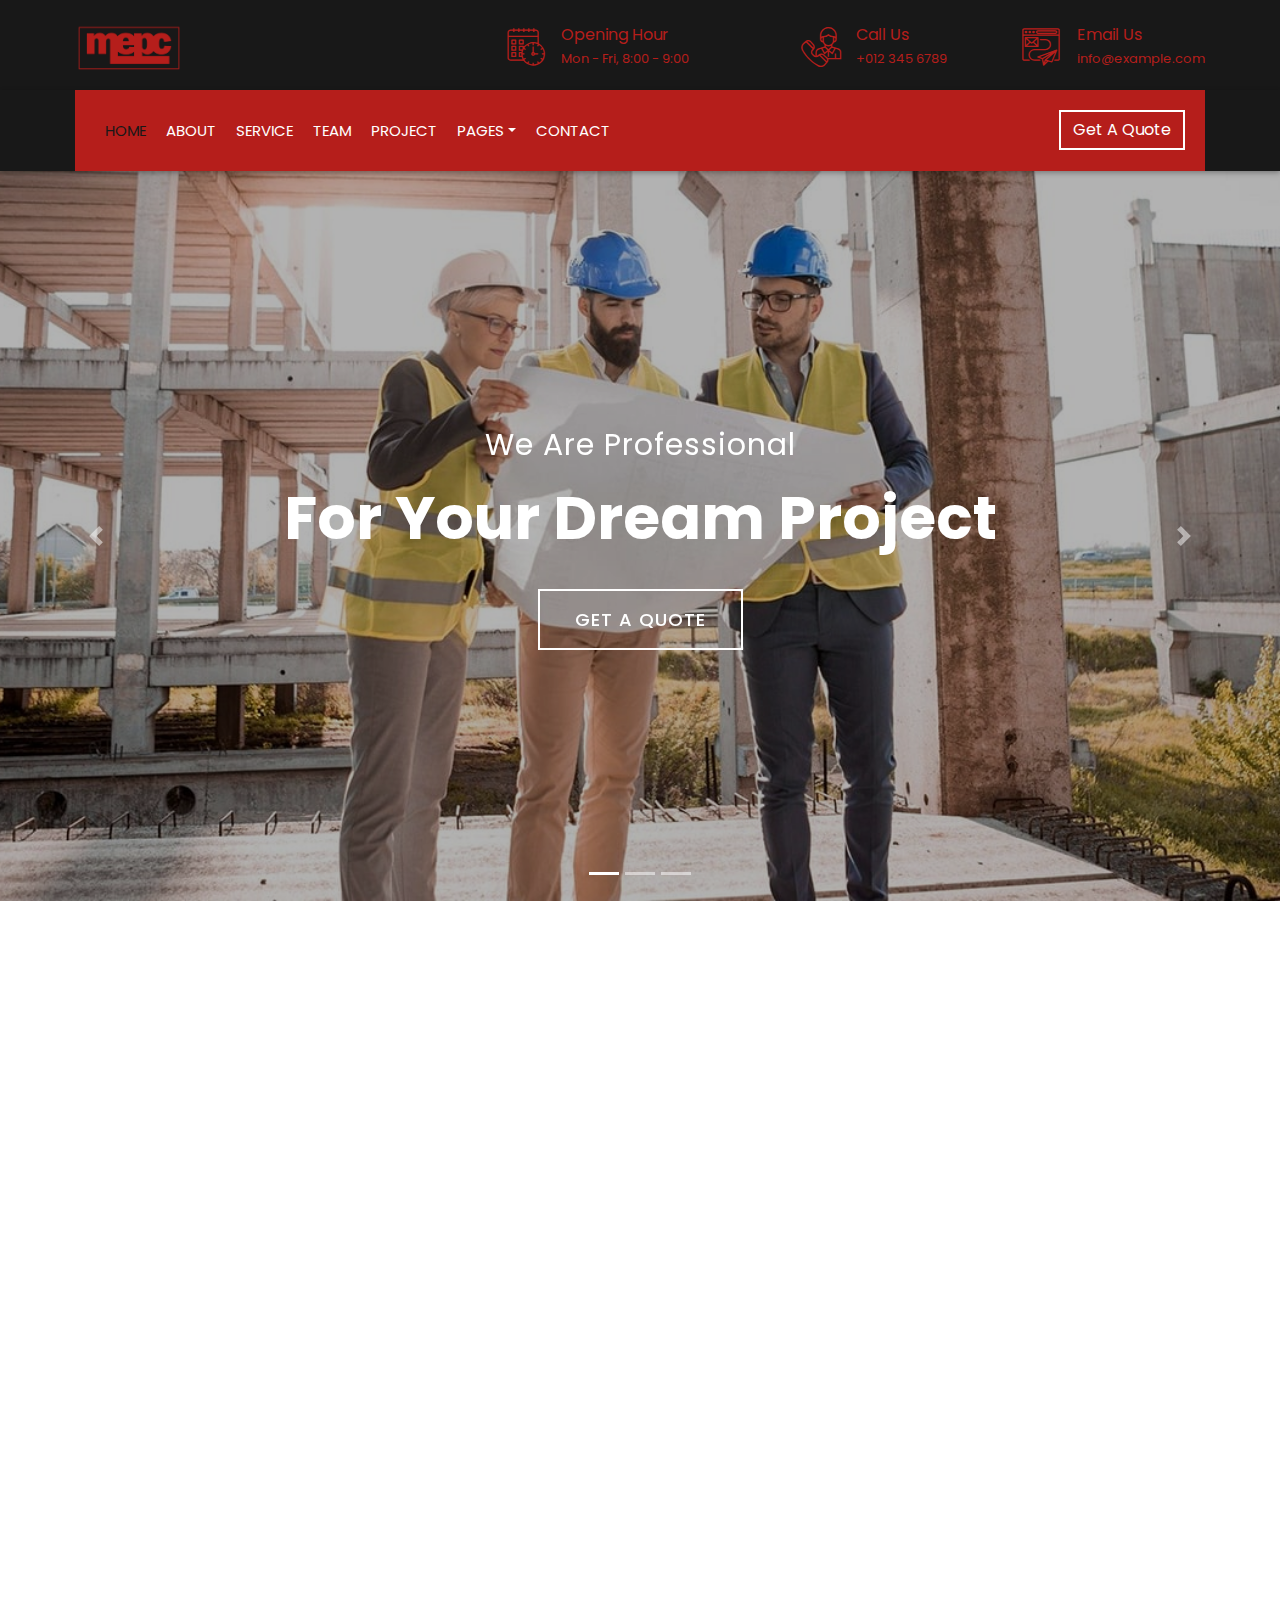
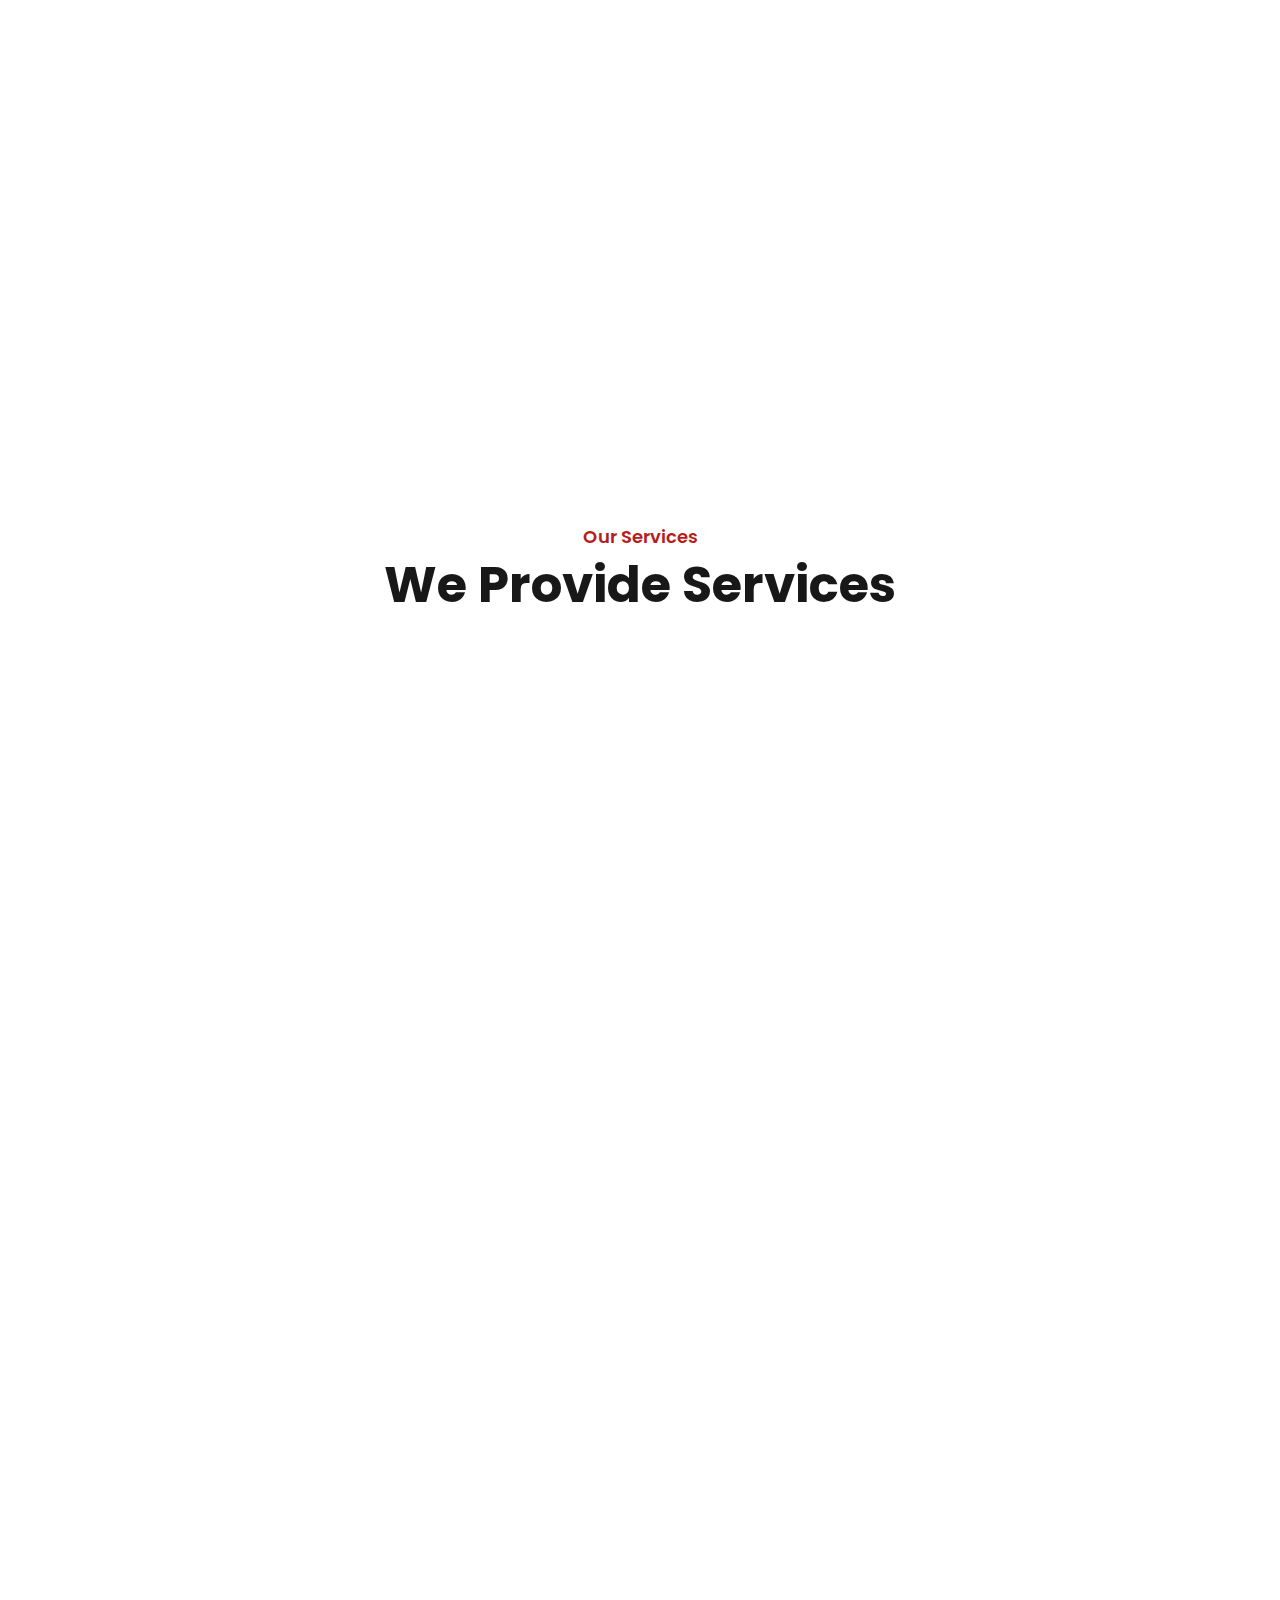
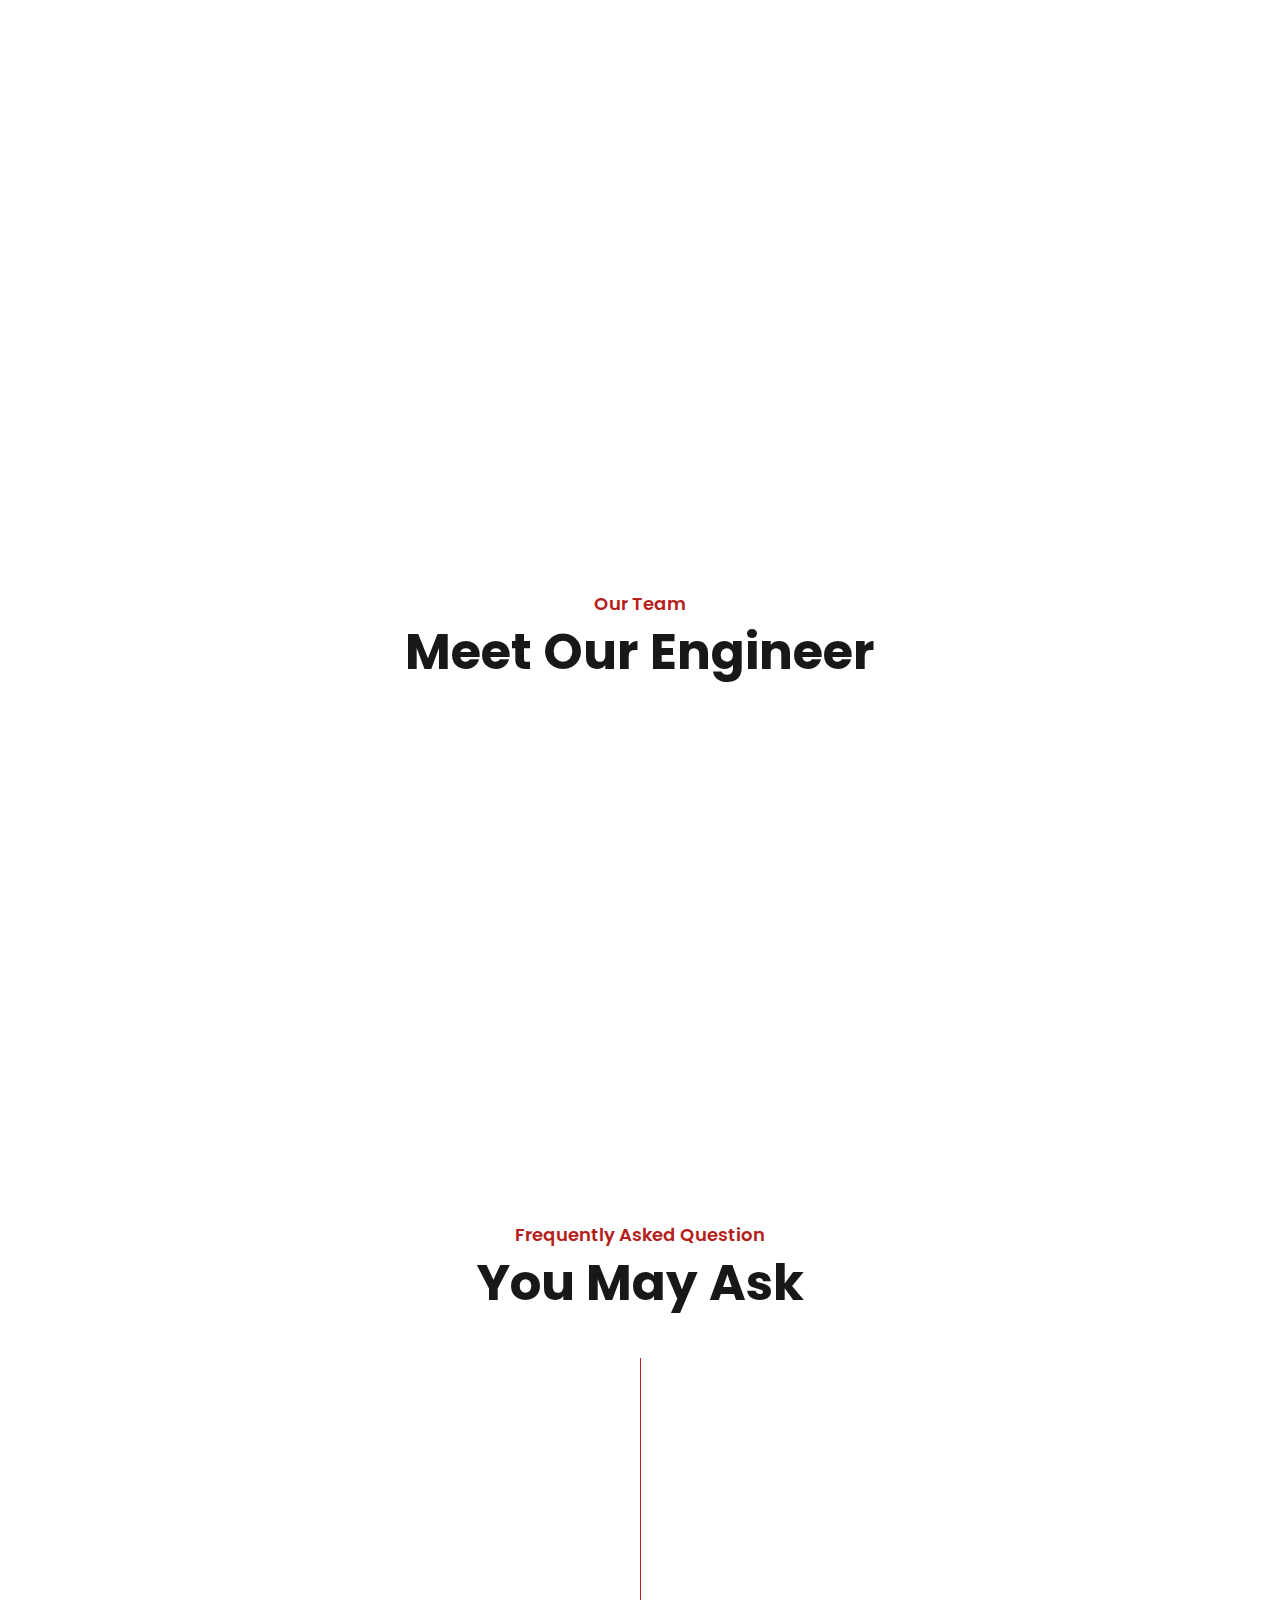
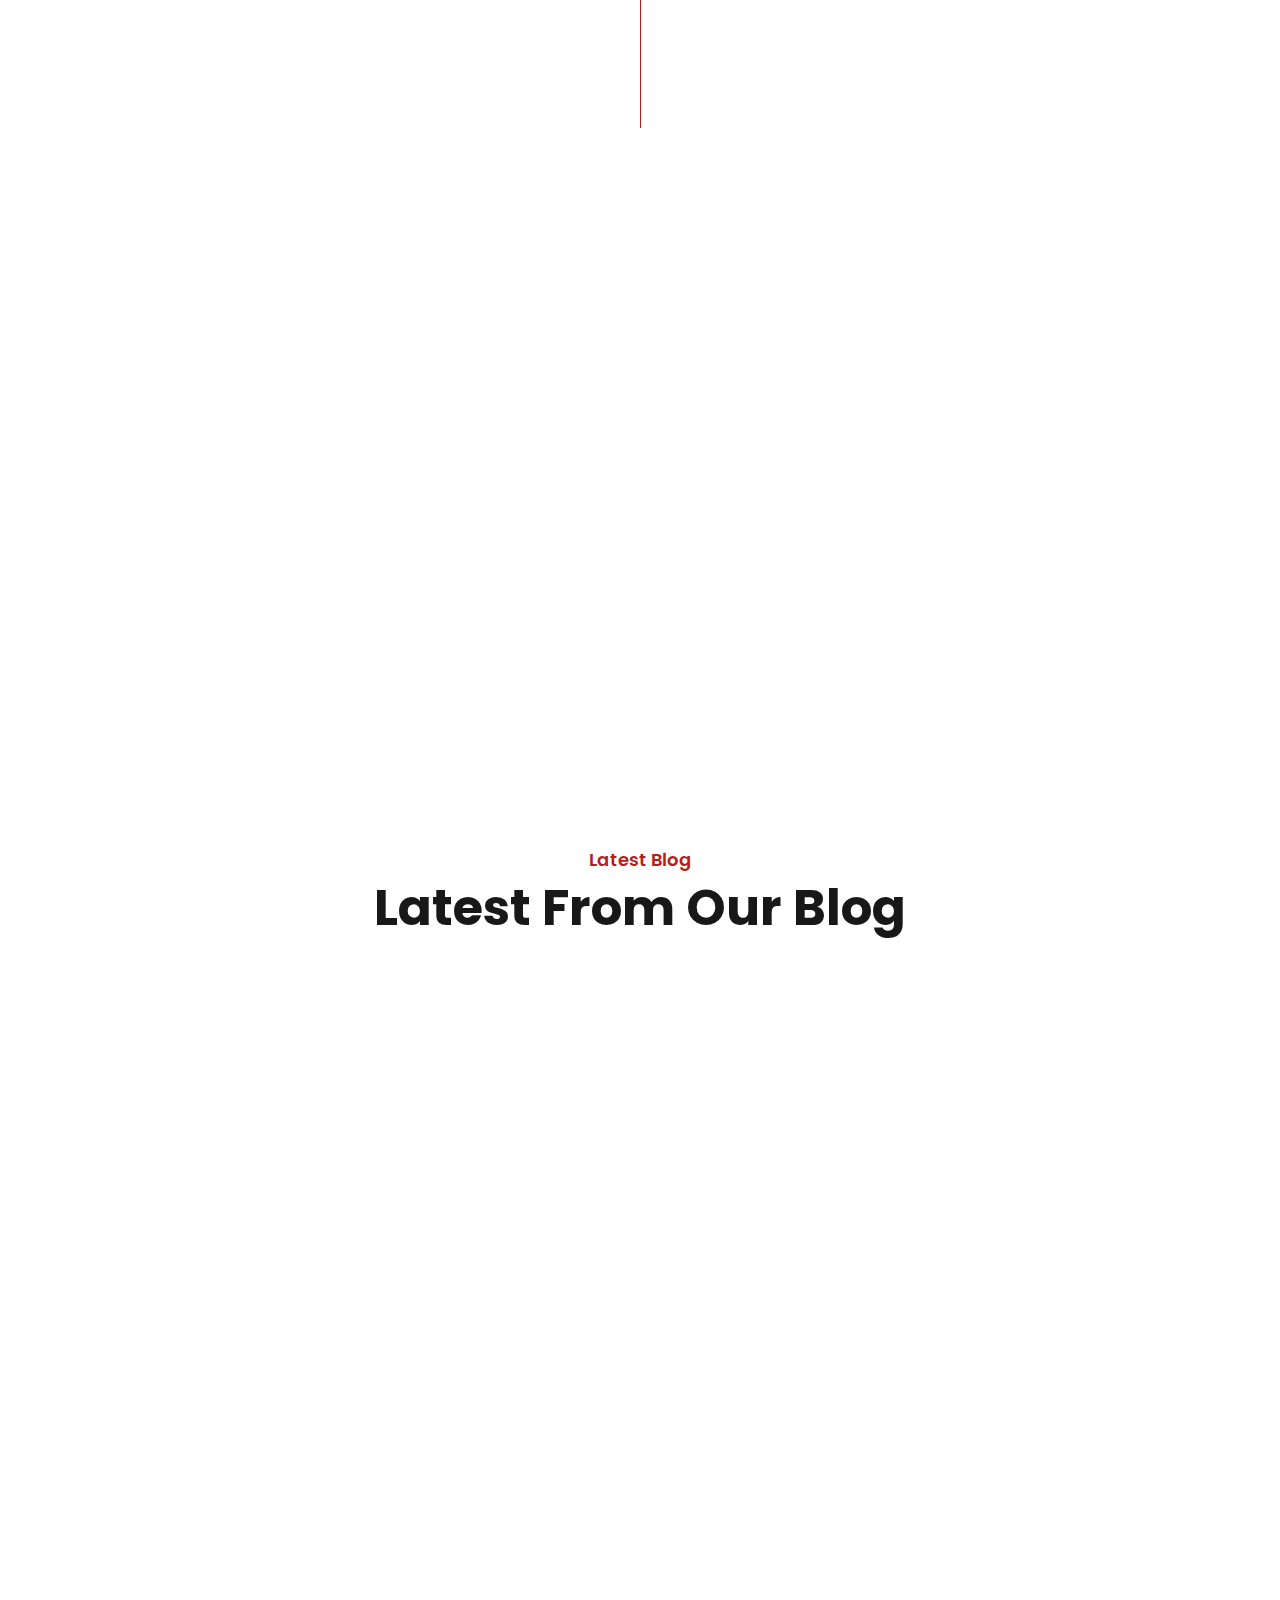
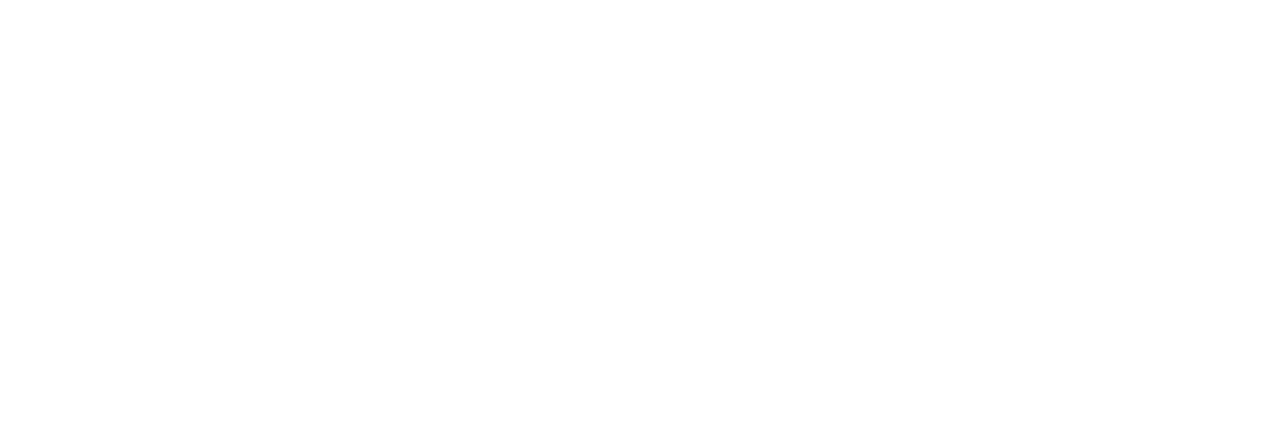
==== index.html @ 2107282b "update" ====
<!DOCTYPE html>
<html lang="en">
  <head>
    <meta charset="utf-8" />
    <title>MEPG - Construction Company</title>
    <meta content="width=device-width, initial-scale=1.0" name="viewport" />
    <meta content="Construction Company Website " name="keywords" />
    <meta content="Construction Company Website " name="description" />

    <!-- Favicon -->
    <link href="img/logo.png" rel="icon" />

    <!-- Google Font -->
    <link
      href="https://fonts.googleapis.com/css2?family=Poppins:wght@100;200;300;400;500;600;700;800;900&display=swap"
      rel="stylesheet"
    />

    <!-- CSS Libraries -->
    <link
      href="https://stackpath.bootstrapcdn.com/bootstrap/4.4.1/css/bootstrap.min.css"
      rel="stylesheet"
    />
    <link
      href="https://cdnjs.cloudflare.com/ajax/libs/font-awesome/5.10.0/css/all.min.css"
      rel="stylesheet"
    />
    <link href="lib/flaticon/font/flaticon.css" rel="stylesheet" />
    <link href="lib/animate/animate.min.css" rel="stylesheet" />
    <link href="lib/owlcarousel/assets/owl.carousel.min.css" rel="stylesheet" />
    <link href="lib/lightbox/css/lightbox.min.css" rel="stylesheet" />
    <link href="lib/slick/slick.css" rel="stylesheet" />
    <link href="lib/slick/slick-theme.css" rel="stylesheet" />

    <!--  Stylesheet -->
    <link href="css/style.css" rel="stylesheet" />
  </head>

  <body>
    <div class="wrapper">
      <!-- Top Bar Start -->
      <div class="top-bar">
        <div class="container-fluid">
          <div class="row align-items-center">
            <div class="col-lg-4 col-md-12">
              <div class="logo">
                <a href="index.html">
                  <h1><img src="img/logo.png" alt="" /></h1>
                  <!-- <img src="img/logo.jpg" alt="Logo"> -->
                </a>
              </div>
            </div>
            <div class="col-lg-8 col-md-7 d-none d-lg-block">
              <div class="row">
                <div class="col-4">
                  <div class="top-bar-item">
                    <div class="top-bar-icon">
                      <i class="flaticon-calendar"></i>
                    </div>
                    <div class="top-bar-text">
                      <h3>Opening Hour</h3>
                      <p>Mon - Fri, 8:00 - 9:00</p>
                    </div>
                  </div>
                </div>
                <div class="col-4">
                  <div class="top-bar-item">
                    <div class="top-bar-icon">
                      <i class="flaticon-call"></i>
                    </div>
                    <div class="top-bar-text">
                      <h3>Call Us</h3>
                      <p>+012 345 6789</p>
                    </div>
                  </div>
                </div>
                <div class="col-4">
                  <div class="top-bar-item">
                    <div class="top-bar-icon">
                      <i class="flaticon-send-mail"></i>
                    </div>
                    <div class="top-bar-text">
                      <h3>Email Us</h3>
                      <p>info@example.com</p>
                    </div>
                  </div>
                </div>
              </div>
            </div>
          </div>
        </div>
      </div>
      <!-- Top Bar End -->

      <!-- Nav Bar Start -->
      <div class="nav-bar">
        <div class="container-fluid">
          <nav class="navbar navbar-expand-lg bg-dark navbar-dark">
            <a href="#" class="navbar-brand">MENU</a>
            <button
              type="button"
              class="navbar-toggler"
              data-toggle="collapse"
              data-target="#navbarCollapse"
            >
              <span class="navbar-toggler-icon"></span>
            </button>

            <div
              class="collapse navbar-collapse justify-content-between"
              id="navbarCollapse"
            >
              <div class="navbar-nav mr-auto">
                <a href="index.html" class="nav-item nav-link active">Home</a>
                <a href="about.html" class="nav-item nav-link">About</a>
                <a href="service.html" class="nav-item nav-link">Service</a>
                <a href="team.html" class="nav-item nav-link">Team</a>
                <a href="portfolio.html" class="nav-item nav-link">Project</a>
                <div class="nav-item dropdown">
                  <a
                    href="#"
                    class="nav-link dropdown-toggle"
                    data-toggle="dropdown"
                    >Pages</a
                  >
                  <div class="dropdown-menu">
                    <a href="blog.html" class="dropdown-item">Blog Page</a>
                    <a href="single.html" class="dropdown-item">Single Page</a>
                  </div>
                </div>
                <a href="contact.html" class="nav-item nav-link">Contact</a>
              </div>
              <div class="ml-auto">
                <a class="btn" href="#">Get A Quote</a>
              </div>
            </div>
          </nav>
        </div>
      </div>
      <!-- Nav Bar End -->

      <!-- Carousel Start -->
      <div id="carousel" class="carousel slide" data-ride="carousel">
        <ol class="carousel-indicators">
          <li data-target="#carousel" data-slide-to="0" class="active"></li>
          <li data-target="#carousel" data-slide-to="1"></li>
          <li data-target="#carousel" data-slide-to="2"></li>
        </ol>
        <div class="carousel-inner">
          <div class="carousel-item active">
            <img src="img/carousel-1.jpg" alt="Carousel Image" />
            <div class="carousel-caption">
              <p class="animated fadeInRight">We Are Professional</p>
              <h1 class="animated fadeInLeft">For Your Dream Project</h1>
              <a
                class="btn animated fadeInUp"
                href="https://htmlcodex.com/construction-company-website-"
                >Get A Quote</a
              >
            </div>
          </div>

          <div class="carousel-item">
            <img src="img/carousel-2.jpg" alt="Carousel Image" />
            <div class="carousel-caption">
              <p class="animated fadeInRight">Professional Builder</p>
              <h1 class="animated fadeInLeft">We Build Your Home</h1>
              <a
                class="btn animated fadeInUp"
                href="https://htmlcodex.com/construction-company-website-"
                >Get A Quote</a
              >
            </div>
          </div>

          <div class="carousel-item">
            <img src="img/carousel-3.jpg" alt="Carousel Image" />
            <div class="carousel-caption">
              <p class="animated fadeInRight">We Are Trusted</p>
              <h1 class="animated fadeInLeft">For Your Dream Home</h1>
              <a
                class="btn animated fadeInUp"
                href="https://htmlcodex.com/construction-company-website-"
                >Get A Quote</a
              >
            </div>
          </div>
        </div>

        <a
          class="carousel-control-prev"
          href="#carousel"
          role="button"
          data-slide="prev"
        >
          <span class="carousel-control-prev-icon" aria-hidden="true"></span>
          <span class="sr-only">Previous</span>
        </a>
        <a
          class="carousel-control-next"
          href="#carousel"
          role="button"
          data-slide="next"
        >
          <span class="carousel-control-next-icon" aria-hidden="true"></span>
          <span class="sr-only">Next</span>
        </a>
      </div>
      <!-- Carousel End -->

      <!-- Feature Start-->
      <div class="feature wow fadeInUp" data-wow-delay="0.1s">
        <div class="container-fluid">
          <div class="row align-items-center">
            <div class="col-lg-4 col-md-12">
              <div class="feature-item">
                <div class="feature-icon">
                  <i class="flaticon-worker"></i>
                </div>
                <div class="feature-text">
                  <h3>Expert Worker</h3>
                  <p>
                    Lorem ipsum dolor sit amet elit. Phasus nec pretim ornare
                    velit non
                  </p>
                </div>
              </div>
            </div>
            <div class="col-lg-4 col-md-12">
              <div class="feature-item">
                <div class="feature-icon">
                  <i class="flaticon-building"></i>
                </div>
                <div class="feature-text">
                  <h3>Quality Work</h3>
                  <p>
                    Lorem ipsum dolor sit amet elit. Phasus nec pretim ornare
                    velit non
                  </p>
                </div>
              </div>
            </div>
            <div class="col-lg-4 col-md-12">
              <div class="feature-item">
                <div class="feature-icon">
                  <i class="flaticon-call"></i>
                </div>
                <div class="feature-text">
                  <h3>24/7 Support</h3>
                  <p>
                    Lorem ipsum dolor sit amet elit. Phasus nec pretim ornare
                    velit non
                  </p>
                </div>
              </div>
            </div>
          </div>
        </div>
      </div>
      <!-- Feature End-->

      <!-- About Start -->
      <div class="about wow fadeInUp" data-wow-delay="0.1s">
        <div class="container">
          <div class="row align-items-center">
            <div class="col-lg-5 col-md-6">
              <div class="about-img">
                <img src="img/about.jpg" alt="Image" />
              </div>
            </div>
            <div class="col-lg-7 col-md-6">
              <div class="section-header text-left">
                <p>Welcome to MEPG</p>
                <h2>25 Years Experience</h2>
              </div>
              <div class="about-text">
                <p>
                  Lorem ipsum dolor sit amet, consectetur adipiscing elit.
                  Phasellus nec pretium mi. Curabitur facilisis ornare velit non
                  vulputate. Aliquam metus tortor, auctor id gravida
                  condimentum, viverra quis sem.
                </p>
                <p>
                  Lorem ipsum dolor sit amet, consectetur adipiscing elit.
                  Phasellus nec pretium mi. Curabitur facilisis ornare velit non
                  vulputate. Aliquam metus tortor, auctor id gravida
                  condimentum, viverra quis sem. Curabitur non nisl nec nisi
                  scelerisque maximus. Aenean consectetur convallis porttitor.
                  Aliquam interdum at lacus non blandit.
                </p>
                <a class="btn" href="">Learn More</a>
              </div>
            </div>
          </div>
        </div>
      </div>
      <!-- About End -->

      <!-- Fact Start -->
      <div class="fact">
        <div class="container-fluid">
          <div class="row counters">
            <div class="col-md-6 fact-left wow slideInLeft">
              <div class="row">
                <div class="col-6">
                  <div class="fact-icon">
                    <i class="flaticon-worker"></i>
                  </div>
                  <div class="fact-text">
                    <h2 data-toggle="counter-up">109</h2>
                    <p>Expert Workers</p>
                  </div>
                </div>
                <div class="col-6">
                  <div class="fact-icon">
                    <i class="flaticon-building"></i>
                  </div>
                  <div class="fact-text">
                    <h2 data-toggle="counter-up">485</h2>
                    <p>Happy Clients</p>
                  </div>
                </div>
              </div>
            </div>
            <div class="col-md-6 fact-right wow slideInRight">
              <div class="row">
                <div class="col-6">
                  <div class="fact-icon">
                    <i class="flaticon-address"></i>
                  </div>
                  <div class="fact-text">
                    <h2 data-toggle="counter-up">789</h2>
                    <p>Completed Projects</p>
                  </div>
                </div>
                <div class="col-6">
                  <div class="fact-icon">
                    <i class="flaticon-crane"></i>
                  </div>
                  <div class="fact-text">
                    <h2 data-toggle="counter-up">890</h2>
                    <p>Running Projects</p>
                  </div>
                </div>
              </div>
            </div>
          </div>
        </div>
      </div>
      <!-- Fact End -->

      <!-- Service Start -->
      <div class="service">
        <div class="container">
          <div class="section-header text-center">
            <p>Our Services</p>
            <h2>We Provide Services</h2>
          </div>
          <div class="row">
            <div class="col-lg-4 col-md-6 wow fadeInUp" data-wow-delay="0.1s">
              <div class="service-item">
                <div class="service-img">
                  <img src="img/service-1.jpg" alt="Image" />
                  <div class="service-overlay">
                    <p>
                      Lorem ipsum dolor sit amet, consectetur adipiscing elit.
                      Phasellus nec pretium mi. Curabitur facilisis ornare velit
                      non vulputate. Aliquam metus tortor, auctor id gravida
                      condimentum, viverra quis sem.
                    </p>
                  </div>
                </div>
                <div class="service-text">
                  <h3>Building Construction</h3>
                  <a
                    class="btn"
                    href="img/service-1.jpg"
                    data-lightbox="service"
                    >+</a
                  >
                </div>
              </div>
            </div>
            <div class="col-lg-4 col-md-6 wow fadeInUp" data-wow-delay="0.2s">
              <div class="service-item">
                <div class="service-img">
                  <img src="img/service-2.jpg" alt="Image" />
                  <div class="service-overlay">
                    <p>
                      Lorem ipsum dolor sit amet, consectetur adipiscing elit.
                      Phasellus nec pretium mi. Curabitur facilisis ornare velit
                      non vulputate. Aliquam metus tortor, auctor id gravida
                      condimentum, viverra quis sem.
                    </p>
                  </div>
                </div>
                <div class="service-text">
                  <h3>House Renovation</h3>
                  <a
                    class="btn"
                    href="img/service-2.jpg"
                    data-lightbox="service"
                    >+</a
                  >
                </div>
              </div>
            </div>
            <div class="col-lg-4 col-md-6 wow fadeInUp" data-wow-delay="0.3s">
              <div class="service-item">
                <div class="service-img">
                  <img src="img/service-3.jpg" alt="Image" />
                  <div class="service-overlay">
                    <p>
                      Lorem ipsum dolor sit amet, consectetur adipiscing elit.
                      Phasellus nec pretium mi. Curabitur facilisis ornare velit
                      non vulputate. Aliquam metus tortor, auctor id gravida
                      condimentum, viverra quis sem.
                    </p>
                  </div>
                </div>
                <div class="service-text">
                  <h3>Architecture Design</h3>
                  <a
                    class="btn"
                    href="img/service-3.jpg"
                    data-lightbox="service"
                    >+</a
                  >
                </div>
              </div>
            </div>
            <div class="col-lg-4 col-md-6 wow fadeInUp" data-wow-delay="0.4s">
              <div class="service-item">
                <div class="service-img">
                  <img src="img/service-4.jpg" alt="Image" />
                  <div class="service-overlay">
                    <p>
                      Lorem ipsum dolor sit amet, consectetur adipiscing elit.
                      Phasellus nec pretium mi. Curabitur facilisis ornare velit
                      non vulputate. Aliquam metus tortor, auctor id gravida
                      condimentum, viverra quis sem.
                    </p>
                  </div>
                </div>
                <div class="service-text">
                  <h3>Interior Design</h3>
                  <a
                    class="btn"
                    href="img/service-4.jpg"
                    data-lightbox="service"
                    >+</a
                  >
                </div>
              </div>
            </div>
            <div class="col-lg-4 col-md-6 wow fadeInUp" data-wow-delay="0.5s">
              <div class="service-item">
                <div class="service-img">
                  <img src="img/service-5.jpg" alt="Image" />
                  <div class="service-overlay">
                    <p>
                      Lorem ipsum dolor sit amet, consectetur adipiscing elit.
                      Phasellus nec pretium mi. Curabitur facilisis ornare velit
                      non vulputate. Aliquam metus tortor, auctor id gravida
                      condimentum, viverra quis sem.
                    </p>
                  </div>
                </div>
                <div class="service-text">
                  <h3>Fixing & Support</h3>
                  <a
                    class="btn"
                    href="img/service-5.jpg"
                    data-lightbox="service"
                    >+</a
                  >
                </div>
              </div>
            </div>
            <div class="col-lg-4 col-md-6 wow fadeInUp" data-wow-delay="0.6s">
              <div class="service-item">
                <div class="service-img">
                  <img src="img/service-6.jpg" alt="Image" />
                  <div class="service-overlay">
                    <p>
                      Lorem ipsum dolor sit amet, consectetur adipiscing elit.
                      Phasellus nec pretium mi. Curabitur facilisis ornare velit
                      non vulputate. Aliquam metus tortor, auctor id gravida
                      condimentum, viverra quis sem.
                    </p>
                  </div>
                </div>
                <div class="service-text">
                  <h3>Painting</h3>
                  <a
                    class="btn"
                    href="img/service-6.jpg"
                    data-lightbox="service"
                    >+</a
                  >
                </div>
              </div>
            </div>
          </div>
        </div>
      </div>
      <!-- Service End -->

      <!-- Video Start -->
      <div class="video wow fadeIn" data-wow-delay="0.1s">
        <div class="container">
          <button
            type="button"
            class="btn-play"
            data-toggle="modal"
            data-src="https://www.youtube.com/embed/DWRcNpR6Kdc"
            data-target="#videoModal"
          >
            <span></span>
          </button>
        </div>
      </div>

      <div
        class="modal fade"
        id="videoModal"
        tabindex="-1"
        role="dialog"
        aria-labelledby="exampleModalLabel"
        aria-hidden="true"
      >
        <div class="modal-dialog" role="document">
          <div class="modal-content">
            <div class="modal-body">
              <button
                type="button"
                class="close"
                data-dismiss="modal"
                aria-label="Close"
              >
                <span aria-hidden="true">&times;</span>
              </button>
              <!-- 16:9 aspect ratio -->
              <div class="embed-responsive embed-responsive-16by9">
                <iframe
                  class="embed-responsive-item"
                  src=""
                  id="video"
                  allowscriptaccess="always"
                  allow="autoplay"
                ></iframe>
              </div>
            </div>
          </div>
        </div>
      </div>
      <!-- Video End -->

      <!-- Team Start -->
      <div class="team">
        <div class="container">
          <div class="section-header text-center">
            <p>Our Team</p>
            <h2>Meet Our Engineer</h2>
          </div>
          <div class="row">
            <div class="col-lg-3 col-md-6 wow fadeInUp" data-wow-delay="0.1s">
              <div class="team-item">
                <div class="team-img">
                  <img src="img/team-1.jpg" alt="Team Image" />
                </div>
                <div class="team-text">
                  <h2>Adam Phillips</h2>
                  <p>CEO & Founder</p>
                </div>
                <div class="team-social">
                  <a class="social-tw" href=""
                    ><i class="fab fa-twitter"></i
                  ></a>
                  <a class="social-fb" href=""
                    ><i class="fab fa-facebook-f"></i
                  ></a>
                  <a class="social-li" href=""
                    ><i class="fab fa-linkedin-in"></i
                  ></a>
                  <a class="social-in" href=""
                    ><i class="fab fa-instagram"></i
                  ></a>
                </div>
              </div>
            </div>
            <div class="col-lg-3 col-md-6 wow fadeInUp" data-wow-delay="0.2s">
              <div class="team-item">
                <div class="team-img">
                  <img src="img/team-2.jpg" alt="Team Image" />
                </div>
                <div class="team-text">
                  <h2>Dylan Adams</h2>
                  <p>Civil Engineer</p>
                </div>
                <div class="team-social">
                  <a class="social-tw" href=""
                    ><i class="fab fa-twitter"></i
                  ></a>
                  <a class="social-fb" href=""
                    ><i class="fab fa-facebook-f"></i
                  ></a>
                  <a class="social-li" href=""
                    ><i class="fab fa-linkedin-in"></i
                  ></a>
                  <a class="social-in" href=""
                    ><i class="fab fa-instagram"></i
                  ></a>
                </div>
              </div>
            </div>
            <div class="col-lg-3 col-md-6 wow fadeInUp" data-wow-delay="0.3s">
              <div class="team-item">
                <div class="team-img">
                  <img src="img/team-3.jpg" alt="Team Image" />
                </div>
                <div class="team-text">
                  <h2>Jhon Doe</h2>
                  <p>Interior Designer</p>
                </div>
                <div class="team-social">
                  <a class="social-tw" href=""
                    ><i class="fab fa-twitter"></i
                  ></a>
                  <a class="social-fb" href=""
                    ><i class="fab fa-facebook-f"></i
                  ></a>
                  <a class="social-li" href=""
                    ><i class="fab fa-linkedin-in"></i
                  ></a>
                  <a class="social-in" href=""
                    ><i class="fab fa-instagram"></i
                  ></a>
                </div>
              </div>
            </div>
            <div class="col-lg-3 col-md-6 wow fadeInUp" data-wow-delay="0.4s">
              <div class="team-item">
                <div class="team-img">
                  <img src="img/team-4.jpg" alt="Team Image" />
                </div>
                <div class="team-text">
                  <h2>Josh Dunn</h2>
                  <p>Painter</p>
                </div>
                <div class="team-social">
                  <a class="social-tw" href=""
                    ><i class="fab fa-twitter"></i
                  ></a>
                  <a class="social-fb" href=""
                    ><i class="fab fa-facebook-f"></i
                  ></a>
                  <a class="social-li" href=""
                    ><i class="fab fa-linkedin-in"></i
                  ></a>
                  <a class="social-in" href=""
                    ><i class="fab fa-instagram"></i
                  ></a>
                </div>
              </div>
            </div>
          </div>
        </div>
      </div>
      <!-- Team End -->

      <!-- FAQs Start -->
      <div class="faqs">
        <div class="container">
          <div class="section-header text-center">
            <p>Frequently Asked Question</p>
            <h2>You May Ask</h2>
          </div>
          <div class="row">
            <div class="col-md-6">
              <div id="accordion-1">
                <div class="card wow fadeInLeft" data-wow-delay="0.1s">
                  <div class="card-header">
                    <a
                      class="card-link collapsed"
                      data-toggle="collapse"
                      href="#collapseOne"
                    >
                      Lorem ipsum dolor sit amet?
                    </a>
                  </div>
                  <div
                    id="collapseOne"
                    class="collapse"
                    data-parent="#accordion-1"
                  >
                    <div class="card-body">
                      Lorem ipsum dolor sit amet, consectetur adipiscing elit.
                      Phasellus nec pretium mi. Curabitur facilisis ornare velit
                      non.
                    </div>
                  </div>
                </div>
                <div class="card wow fadeInLeft" data-wow-delay="0.2s">
                  <div class="card-header">
                    <a
                      class="card-link collapsed"
                      data-toggle="collapse"
                      href="#collapseTwo"
                    >
                      Lorem ipsum dolor sit amet?
                    </a>
                  </div>
                  <div
                    id="collapseTwo"
                    class="collapse"
                    data-parent="#accordion-1"
                  >
                    <div class="card-body">
                      Lorem ipsum dolor sit amet, consectetur adipiscing elit.
                      Phasellus nec pretium mi. Curabitur facilisis ornare velit
                      non.
                    </div>
                  </div>
                </div>
                <div class="card wow fadeInLeft" data-wow-delay="0.3s">
                  <div class="card-header">
                    <a
                      class="card-link collapsed"
                      data-toggle="collapse"
                      href="#collapseThree"
                    >
                      Lorem ipsum dolor sit amet?
                    </a>
                  </div>
                  <div
                    id="collapseThree"
                    class="collapse"
                    data-parent="#accordion-1"
                  >
                    <div class="card-body">
                      Lorem ipsum dolor sit amet, consectetur adipiscing elit.
                      Phasellus nec pretium mi. Curabitur facilisis ornare velit
                      non.
                    </div>
                  </div>
                </div>
                <div class="card wow fadeInLeft" data-wow-delay="0.4s">
                  <div class="card-header">
                    <a
                      class="card-link collapsed"
                      data-toggle="collapse"
                      href="#collapseFour"
                    >
                      Lorem ipsum dolor sit amet?
                    </a>
                  </div>
                  <div
                    id="collapseFour"
                    class="collapse"
                    data-parent="#accordion-1"
                  >
                    <div class="card-body">
                      Lorem ipsum dolor sit amet, consectetur adipiscing elit.
                      Phasellus nec pretium mi. Curabitur facilisis ornare velit
                      non.
                    </div>
                  </div>
                </div>
                <div class="card wow fadeInLeft" data-wow-delay="0.5s">
                  <div class="card-header">
                    <a
                      class="card-link collapsed"
                      data-toggle="collapse"
                      href="#collapseFive"
                    >
                      Lorem ipsum dolor sit amet?
                    </a>
                  </div>
                  <div
                    id="collapseFive"
                    class="collapse"
                    data-parent="#accordion-1"
                  >
                    <div class="card-body">
                      Lorem ipsum dolor sit amet, consectetur adipiscing elit.
                      Phasellus nec pretium mi. Curabitur facilisis ornare velit
                      non.
                    </div>
                  </div>
                </div>
              </div>
            </div>
            <div class="col-md-6">
              <div id="accordion-2">
                <div class="card wow fadeInRight" data-wow-delay="0.1s">
                  <div class="card-header">
                    <a
                      class="card-link collapsed"
                      data-toggle="collapse"
                      href="#collapseSix"
                    >
                      Lorem ipsum dolor sit amet?
                    </a>
                  </div>
                  <div
                    id="collapseSix"
                    class="collapse"
                    data-parent="#accordion-2"
                  >
                    <div class="card-body">
                      Lorem ipsum dolor sit amet, consectetur adipiscing elit.
                      Phasellus nec pretium mi. Curabitur facilisis ornare velit
                      non.
                    </div>
                  </div>
                </div>
                <div class="card wow fadeInRight" data-wow-delay="0.2s">
                  <div class="card-header">
                    <a
                      class="card-link collapsed"
                      data-toggle="collapse"
                      href="#collapseSeven"
                    >
                      Lorem ipsum dolor sit amet?
                    </a>
                  </div>
                  <div
                    id="collapseSeven"
                    class="collapse"
                    data-parent="#accordion-2"
                  >
                    <div class="card-body">
                      Lorem ipsum dolor sit amet, consectetur adipiscing elit.
                      Phasellus nec pretium mi. Curabitur facilisis ornare velit
                      non.
                    </div>
                  </div>
                </div>
                <div class="card wow fadeInRight" data-wow-delay="0.3s">
                  <div class="card-header">
                    <a
                      class="card-link collapsed"
                      data-toggle="collapse"
                      href="#collapseEight"
                    >
                      Lorem ipsum dolor sit amet?
                    </a>
                  </div>
                  <div
                    id="collapseEight"
                    class="collapse"
                    data-parent="#accordion-2"
                  >
                    <div class="card-body">
                      Lorem ipsum dolor sit amet, consectetur adipiscing elit.
                      Phasellus nec pretium mi. Curabitur facilisis ornare velit
                      non.
                    </div>
                  </div>
                </div>
                <div class="card wow fadeInRight" data-wow-delay="0.4s">
                  <div class="card-header">
                    <a
                      class="card-link collapsed"
                      data-toggle="collapse"
                      href="#collapseNine"
                    >
                      Lorem ipsum dolor sit amet?
                    </a>
                  </div>
                  <div
                    id="collapseNine"
                    class="collapse"
                    data-parent="#accordion-2"
                  >
                    <div class="card-body">
                      Lorem ipsum dolor sit amet, consectetur adipiscing elit.
                      Phasellus nec pretium mi. Curabitur facilisis ornare velit
                      non.
                    </div>
                  </div>
                </div>
                <div class="card wow fadeInRight" data-wow-delay="0.5s">
                  <div class="card-header">
                    <a
                      class="card-link collapsed"
                      data-toggle="collapse"
                      href="#collapseTen"
                    >
                      Lorem ipsum dolor sit amet?
                    </a>
                  </div>
                  <div
                    id="collapseTen"
                    class="collapse"
                    data-parent="#accordion-2"
                  >
                    <div class="card-body">
                      Lorem ipsum dolor sit amet, consectetur adipiscing elit.
                      Phasellus nec pretium mi. Curabitur facilisis ornare velit
                      non.
                    </div>
                  </div>
                </div>
              </div>
            </div>
          </div>
        </div>
      </div>
      <!-- FAQs End -->

      <!-- Testimonial Start -->
      <div class="testimonial wow fadeIn" data-wow-delay="0.1s">
        <div class="container">
          <div class="row">
            <div class="col-12">
              <div class="testimonial-slider-nav">
                <div class="slider-nav">
                  <img src="img/testimonial-1.jpg" alt="Testimonial" />
                </div>
                <div class="slider-nav">
                  <img src="img/testimonial-2.jpg" alt="Testimonial" />
                </div>
                <div class="slider-nav">
                  <img src="img/testimonial-3.jpg" alt="Testimonial" />
                </div>
                <div class="slider-nav">
                  <img src="img/testimonial-4.jpg" alt="Testimonial" />
                </div>
                <div class="slider-nav">
                  <img src="img/testimonial-1.jpg" alt="Testimonial" />
                </div>
                <div class="slider-nav">
                  <img src="img/testimonial-2.jpg" alt="Testimonial" />
                </div>
                <div class="slider-nav">
                  <img src="img/testimonial-3.jpg" alt="Testimonial" />
                </div>
                <div class="slider-nav">
                  <img src="img/testimonial-4.jpg" alt="Testimonial" />
                </div>
              </div>
            </div>
          </div>
          <div class="row">
            <div class="col-12">
              <div class="testimonial-slider">
                <div class="slider-item">
                  <h3>Customer Name</h3>
                  <h4>profession</h4>
                  <p>
                    Lorem ipsum dolor sit amet, consectetur adipiscing elit.
                    Phasellus nec pretium mi. Curabitur facilisis ornare velit
                    non vulputate. Aliquam metus tortor, auctor id gravida
                    condimentum, viverra quis sem. Curabitur non nisl nec nisi
                    scelerisque maximus.
                  </p>
                </div>
                <div class="slider-item">
                  <h3>Customer Name</h3>
                  <h4>profession</h4>
                  <p>
                    Lorem ipsum dolor sit amet, consectetur adipiscing elit.
                    Phasellus nec pretium mi. Curabitur facilisis ornare velit
                    non vulputate. Aliquam metus tortor, auctor id gravida
                    condimentum, viverra quis sem. Curabitur non nisl nec nisi
                    scelerisque maximus.
                  </p>
                </div>
                <div class="slider-item">
                  <h3>Customer Name</h3>
                  <h4>profession</h4>
                  <p>
                    Lorem ipsum dolor sit amet, consectetur adipiscing elit.
                    Phasellus nec pretium mi. Curabitur facilisis ornare velit
                    non vulputate. Aliquam metus tortor, auctor id gravida
                    condimentum, viverra quis sem. Curabitur non nisl nec nisi
                    scelerisque maximus.
                  </p>
                </div>
                <div class="slider-item">
                  <h3>Customer Name</h3>
                  <h4>profession</h4>
                  <p>
                    Lorem ipsum dolor sit amet, consectetur adipiscing elit.
                    Phasellus nec pretium mi. Curabitur facilisis ornare velit
                    non vulputate. Aliquam metus tortor, auctor id gravida
                    condimentum, viverra quis sem. Curabitur non nisl nec nisi
                    scelerisque maximus.
                  </p>
                </div>
                <div class="slider-item">
                  <h3>Customer Name</h3>
                  <h4>profession</h4>
                  <p>
                    Lorem ipsum dolor sit amet, consectetur adipiscing elit.
                    Phasellus nec pretium mi. Curabitur facilisis ornare velit
                    non vulputate. Aliquam metus tortor, auctor id gravida
                    condimentum, viverra quis sem. Curabitur non nisl nec nisi
                    scelerisque maximus.
                  </p>
                </div>
                <div class="slider-item">
                  <h3>Customer Name</h3>
                  <h4>profession</h4>
                  <p>
                    Lorem ipsum dolor sit amet, consectetur adipiscing elit.
                    Phasellus nec pretium mi. Curabitur facilisis ornare velit
                    non vulputate. Aliquam metus tortor, auctor id gravida
                    condimentum, viverra quis sem. Curabitur non nisl nec nisi
                    scelerisque maximus.
                  </p>
                </div>
                <div class="slider-item">
                  <h3>Customer Name</h3>
                  <h4>profession</h4>
                  <p>
                    Lorem ipsum dolor sit amet, consectetur adipiscing elit.
                    Phasellus nec pretium mi. Curabitur facilisis ornare velit
                    non vulputate. Aliquam metus tortor, auctor id gravida
                    condimentum, viverra quis sem. Curabitur non nisl nec nisi
                    scelerisque maximus.
                  </p>
                </div>
                <div class="slider-item">
                  <h3>Customer Name</h3>
                  <h4>profession</h4>
                  <p>
                    Lorem ipsum dolor sit amet, consectetur adipiscing elit.
                    Phasellus nec pretium mi. Curabitur facilisis ornare velit
                    non vulputate. Aliquam metus tortor, auctor id gravida
                    condimentum, viverra quis sem. Curabitur non nisl nec nisi
                    scelerisque maximus.
                  </p>
                </div>
              </div>
            </div>
          </div>
        </div>
      </div>
      <!-- Testimonial End -->

      <!-- Blog Start -->
      <div class="blog">
        <div class="container">
          <div class="section-header text-center">
            <p>Latest Blog</p>
            <h2>Latest From Our Blog</h2>
          </div>
          <div class="row">
            <div class="col-lg-4 col-md-6 wow fadeInUp" data-wow-delay="0.2s">
              <div class="blog-item">
                <div class="blog-img">
                  <img src="img/blog-1.jpg" alt="Image" />
                </div>
                <div class="blog-title">
                  <h3>Lorem ipsum dolor sit</h3>
                  <a class="btn" href="">+</a>
                </div>
                <div class="blog-meta">
                  <p>By<a href="">Admin</a></p>
                  <p>In<a href="">Construction</a></p>
                </div>
                <div class="blog-text">
                  <p>
                    Lorem ipsum dolor sit amet elit. Phasellus nec pretium mi.
                    Curabitur facilisis ornare velit non vulputate. Aliquam
                    metus tortor
                  </p>
                </div>
              </div>
            </div>
            <div class="col-lg-4 col-md-6 wow fadeInUp">
              <div class="blog-item">
                <div class="blog-img">
                  <img src="img/blog-2.jpg" alt="Image" />
                </div>
                <div class="blog-title">
                  <h3>Lorem ipsum dolor sit</h3>
                  <a class="btn" href="">+</a>
                </div>
                <div class="blog-meta">
                  <p>By<a href="">Admin</a></p>
                  <p>In<a href="">Construction</a></p>
                </div>
                <div class="blog-text">
                  <p>
                    Lorem ipsum dolor sit amet elit. Phasellus nec pretium mi.
                    Curabitur facilisis ornare velit non vulputate. Aliquam
                    metus tortor
                  </p>
                </div>
              </div>
            </div>
            <div class="col-lg-4 col-md-6 wow fadeInUp" data-wow-delay="0.2s">
              <div class="blog-item">
                <div class="blog-img">
                  <img src="img/blog-3.jpg" alt="Image" />
                </div>
                <div class="blog-title">
                  <h3>Lorem ipsum dolor sit</h3>
                  <a class="btn" href="">+</a>
                </div>
                <div class="blog-meta">
                  <p>By<a href="">Admin</a></p>
                  <p>In<a href="">Construction</a></p>
                </div>
                <div class="blog-text">
                  <p>
                    Lorem ipsum dolor sit amet elit. Phasellus nec pretium mi.
                    Curabitur facilisis ornare velit non vulputate. Aliquam
                    metus tortor
                  </p>
                </div>
              </div>
            </div>
          </div>
        </div>
      </div>
      <!-- Blog End -->

      <!-- Footer Start -->
      <div class="footer wow fadeIn" data-wow-delay="0.3s">
        <div class="container">
          <div class="row">
            <div class="col-md-6 col-lg-3">
              <div class="footer-contact">
                <h2>Office Contact</h2>
                <p>
                  <i class="fa fa-map-marker-alt"></i>123 Street, New York, USA
                </p>
                <p><i class="fa fa-phone-alt"></i>+012 345 67890</p>
                <p><i class="fa fa-envelope"></i>info@example.com</p>
                <div class="footer-social">
                  <a href=""><i class="fab fa-twitter"></i></a>
                  <a href=""><i class="fab fa-facebook-f"></i></a>
                  <a href=""><i class="fab fa-youtube"></i></a>
                  <a href=""><i class="fab fa-instagram"></i></a>
                  <a href=""><i class="fab fa-linkedin-in"></i></a>
                </div>
              </div>
            </div>
            <div class="col-md-6 col-lg-3">
              <div class="footer-link">
                <h2>Services Areas</h2>
                <a href="">Building Construction</a>
                <a href="">House Renovation</a>
                <a href="">Architecture Design</a>
                <a href="">Interior Design</a>
                <a href="">Painting</a>
              </div>
            </div>
            <div class="col-md-6 col-lg-3">
              <div class="footer-link">
                <h2>Useful Pages</h2>
                <a href="">About Us</a>
                <a href="">Contact Us</a>
                <a href="">Our Team</a>
                <a href="">Projects</a>
                <a href="">Testimonial</a>
              </div>
            </div>
            <div class="col-md-6 col-lg-3">
              <div class="newsletter">
                <h2>Newsletter</h2>
                <p>
                  Lorem ipsum dolor sit amet elit. Phasellus nec pretium mi.
                  Curabitur facilisis ornare velit non vulpu
                </p>
                <div class="form">
                  <input class="form-control" placeholder="Email here" />
                  <button class="btn">Submit</button>
                </div>
              </div>
            </div>
          </div>
        </div>
        <div class="container footer-menu">
          <div class="f-menu">
            <a href="">Terms of use</a>
            <a href="">Privacy policy</a>
            <a href="">Cookies</a>
            <a href="">Help</a>
            <a href="">FQAs</a>
          </div>
        </div>
        <div class="container copyright">
          <div class="row">
            <div class="col-md-6">
              <p>&copy; <a href="#">MEPG</a>, All Right Reserved.</p>
            </div>
            <div class="col-md-6">
              <p>Designed By <a href="https://htmlcodex.com">CloudString</a></p>
            </div>
          </div>
        </div>
      </div>
      <!-- Footer End -->

      <a href="#" class="back-to-top"><i class="fa fa-chevron-up"></i></a>
    </div>

    <!-- JavaScript Libraries -->
    <script src="https://code.jquery.com/jquery-3.4.1.min.js"></script>
    <script src="https://stackpath.bootstrapcdn.com/bootstrap/4.4.1/js/bootstrap.bundle.min.js"></script>
    <script src="lib/easing/easing.min.js"></script>
    <script src="lib/wow/wow.min.js"></script>
    <script src="lib/owlcarousel/owl.carousel.min.js"></script>
    <script src="lib/isotope/isotope.pkgd.min.js"></script>
    <script src="lib/lightbox/js/lightbox.min.js"></script>
    <script src="lib/waypoints/waypoints.min.js"></script>
    <script src="lib/counterup/counterup.min.js"></script>
    <script src="lib/slick/slick.min.js"></script>

    <!--  Javascript -->
    <script src="js/main.js"></script>
  </body>
</html>
---- lib/flaticon/font/flaticon.css ----
/*
  	Flaticon icon font: Flaticon
  	Creation date: 23/08/2020 07:24
  	*/

@font-face {
  font-family: "Flaticon";
  src: url("./Flaticon.eot");
  src: url("./Flaticon.eot?#iefix") format("embedded-opentype"),
       url("./Flaticon.woff2") format("woff2"),
       url("./Flaticon.woff") format("woff"),
       url("./Flaticon.ttf") format("truetype"),
       url("./Flaticon.svg#Flaticon") format("svg");
  font-weight: normal;
  font-style: normal;
}

@media screen and (-webkit-min-device-pixel-ratio:0) {
  @font-face {
    font-family: "Flaticon";
    src: url("./Flaticon.svg#Flaticon") format("svg");
  }
}

[class^="flaticon-"]:before, [class*=" flaticon-"]:before,
[class^="flaticon-"]:after, [class*=" flaticon-"]:after {   
  font-family: Flaticon;
        font-size: 20px;
font-style: normal;
margin-left: 20px;
}

.flaticon-concrete:before { content: "\f100"; }
.flaticon-worker:before { content: "\f101"; }
.flaticon-measure:before { content: "\f102"; }
.flaticon-building:before { content: "\f103"; }
.flaticon-brush:before { content: "\f104"; }
.flaticon-crane:before { content: "\f105"; }
.flaticon-call:before { content: "\f106"; }
.flaticon-calendar:before { content: "\f107"; }
.flaticon-send-mail:before { content: "\f108"; }
.flaticon-address:before { content: "\f109"; }
---- css/style.css ----
/*******************************/
/********* General CSS *********/
/*******************************/
body {
    color: #666666;
    background: #dddddd;
    font-family: 'Poppins', sans-serif;
    font-weight: 400;
}

h1,
h2, 
h3, 
h4,
h5, 
h6 {
    color: #181818;
}

a {
    color: #666666;
    transition: .3s;
}

a:hover,
a:active,
a:focus {
    color: #b51e1b;
    outline: none;
    text-decoration: none;
}

.btn:focus {
    box-shadow: none;
}

.wrapper {
    position: relative;
    width: 100%;
    
    margin: 0 auto;
    background: #ffffff;
}

.back-to-top {
    position: fixed;
    display: none;
    background: #b51e1b;
    color: #181818;
    width: 44px;
    height: 44px;
    text-align: center;
    line-height: 1;
    font-size: 22px;
    right: 15px;
    bottom: 15px;
    transition: background 0.5s;
    z-index: 9;
}

.back-to-top:hover {
    color: #b51e1b;
    background: #181818;
}

.back-to-top i {
    padding-top: 10px;
}

.btn {
    transition: .3s;
}


/**********************************/
/********** Top Bar CSS ***********/
/**********************************/
.top-bar {
    position: relative;
    height: 90px;
    background: #181818;
}

.top-bar .logo {
    padding: 15px 0;
    text-align: left;
    overflow: hidden;
}

.top-bar .logo h1 {
    margin: 0;
    color: #181818;
    font-size: 60px;
    line-height: 60px;
    font-weight: 700;
}

.top-bar .logo img {
    max-width: 100%;
    max-height: 60px;
}

.top-bar .top-bar-item {
    display: flex;
    align-items: center;
    justify-content: flex-end;
}

.top-bar .top-bar-icon {
    width: 40px;
    display: flex;
    align-items: center;
    justify-content: center;
}

.top-bar .top-bar-icon [class^="flaticon-"]::before {
    margin: 0;
    color: #b51e1b;
    font-size: 40px;
}

.top-bar .top-bar-text {
    padding-left: 15px;
}

.top-bar .top-bar-text h3 {
    margin: 0 0 5px 0;
    color: #b51e1b;
    font-size: 16px;
    font-weight: 400;
}

.top-bar .top-bar-text p {
    margin: 0;
    color: #b51e1b;
    font-size: 13px;
    font-weight: 400;
}

@media (min-width: 992px) {
    .top-bar {
        padding: 0 60px;
    }
}

@media (max-width: 991.98px) {
    .top-bar .logo {
        text-align: center;
    }
}


/**********************************/
/*********** Nav Bar CSS **********/
/**********************************/
.nav-bar {
    position: relative;
    background: #181818;
    transition: .3s;
    z-index: 5;
    box-shadow:  0 2px 5px rgba(0, 0, 0, .3);
}

.nav-bar .container-fluid {
    padding: 0;
}

.nav-bar.nav-sticky {
    position: fixed;
    top: 0;
    width: 100%;
    
    box-shadow: 0 2px 5px rgba(0, 0, 0, .3);
    z-index: 999;
}

.nav-bar .navbar {
    height: 100%;
    background: #b51e1b !important;
}

.navbar-dark .navbar-nav .nav-link,
.navbar-dark .navbar-nav .nav-link:focus,
.navbar-dark .navbar-nav .nav-link:hover,
.navbar-dark .navbar-nav .nav-link.active {
    padding: 10px 10px 8px 10px;
    color: #ffffff;
}

.navbar-dark .navbar-nav .nav-link:hover,
.navbar-dark .navbar-nav .nav-link.active {
    color: #181818;
    transition: none;
}

.nav-bar .dropdown-menu {
    margin-top: 0;
    border: 0;
    border-radius: 0;
    background: #f8f9fa;
}

.nav-bar .btn {
    color: #ffffff;
    border: 2px solid #ffffff;
    border-radius: 0;
}

.nav-bar .btn:hover {
    color: #181818;
    background: #b51e1b;
    border-color: #b51e1b;
}

@media (min-width: 992px) {
    .nav-bar {
        padding: 0 75px;
    }
    
    .nav-bar.nav-sticky {
        padding: 0;
    }
    
    .nav-bar .navbar {
        padding: 20px;
    }
    
    .nav-bar .navbar-brand {
        display: none;
    }
    
    .nav-bar a.nav-link {
        padding: 8px 15px;
        font-size: 15px;
        text-transform: uppercase;
    }
}

@media (max-width: 991.98px) {
    .nav-bar .navbar {
        padding: 15px;
    }
    
    .nav-bar a.nav-link {
        padding: 5px;
    }
    
    .nav-bar .dropdown-menu {
        box-shadow: none;
    }
    
    .nav-bar .btn {
        display: none;
    }
}


/*******************************/
/******** Carousel CSS *********/
/*******************************/
.carousel {
    position: relative;
    width: 100%;
    height: calc(100vh - 170px);
    min-height: 400px;
    margin: 0 auto;
    text-align: center;
    overflow: hidden;
}

.carousel .carousel-inner,
.carousel .carousel-item {
    position: relative;
    width: 100%;
    height: 100%;
}

.carousel .carousel-item img {
    width: 100%;
    height: 100%;
    object-fit: cover;
}

.carousel .carousel-item::after {
    position: absolute;
    content: "";
    width: 100%;
    height: 100%;
    top: 0;
    left: 0;
    background: rgba(0, 0, 0, .3);
    z-index: 1;
}

.carousel .carousel-caption {
    position: absolute;
    top: 0;
    bottom: 0;
    display: flex;
    align-items: center;
    justify-content: center;
    flex-direction: column;
    height: calc(100vh - 170px);
    min-height: 400px;
}

.carousel .carousel-caption p {
    color: #ffffff;
    font-size: 30px;
    margin-bottom: 15px;
    letter-spacing: 1px;
}

.carousel .carousel-caption h1 {
    color: #ffffff;
    font-size: 60px;
    font-weight: 700;
    margin-bottom: 35px;
}

.carousel .carousel-caption .btn {
    padding: 15px 35px;
    font-size: 18px;
    font-weight: 500;
    letter-spacing: 1px;
    text-transform: uppercase;
    color: #ffffff;
    background: transparent;
    border: 2px solid #ffffff;
    border-radius: 0;
    transition: .3s;
}

.carousel .carousel-caption .btn:hover {
    color: #fff;
    background: #b51e1b;
    border-color: #b51e1b;
}

@media (max-width: 767.98px) {
    .carousel .carousel-caption h1 {
        font-size: 40px;
        font-weight: 700;
    }
    
    .carousel .carousel-caption p {
        font-size: 20px;
    }
    
    .carousel .carousel-caption .btn {
        padding: 12px 30px;
        font-size: 18px;
        font-weight: 500;
        letter-spacing: 0;
    }
}

@media (max-width: 575.98px) {
    .carousel .carousel-caption h1 {
        font-size: 30px;
        font-weight: 500;
    }
    
    .carousel .carousel-caption p {
        font-size: 16px;
    }
    
    .carousel .carousel-caption .btn {
        padding: 10px 25px;
        font-size: 16px;
        font-weight: 400;
        letter-spacing: 0;
    }
}

.carousel .animated {
    -webkit-animation-duration: 1.5s;
    animation-duration: 1.5s;
}


/*******************************/
/******* Page Header CSS *******/
/*******************************/
.page-header {
    position: relative;
    margin-bottom: 45px;
    padding: 90px 0;
    text-align: center;
    background: #b51e1b;
}

.page-header h2 {
    position: relative;
    color: #181818;
    font-size: 60px;
    font-weight: 700;
    margin-bottom: 20px;
    padding-bottom: 5px;
}

.page-header h2::after {
    position: absolute;
    content: "";
    width: 100px;
    height: 2px;
    left: calc(50% - 50px);
    bottom: 0;
    background: #181818;
}

.page-header a {
    position: relative;
    padding: 0 12px;
    font-size: 22px;
    color: #181818;
}

.page-header a:hover {
    color: #ffffff;
}

.page-header a::after {
    position: absolute;
    content: "/";
    width: 8px;
    height: 8px;
    top: -2px;
    right: -7px;
    text-align: center;
    color: #181818;
}

.page-header a:last-child::after {
    display: none;
}

@media (max-width: 991.98px) {
    .page-header {
        padding: 60px 0;
    }
    
    .page-header h2 {
        font-size: 45px;
    }
    
    .page-header a {
        font-size: 20px;
    }
}

@media (max-width: 767.98px) {
    .page-header {
        padding: 45px 0;
    }
    
    .page-header h2 {
        font-size: 35px;
    }
    
    .page-header a {
        font-size: 18px;
    }
}


/*******************************/
/******* Section Header ********/
/*******************************/
.section-header {
    position: relative;
    width: 100%;
    margin-bottom: 45px;
}

.section-header p {
    color: #b51e1b;
    font-size: 18px;
    font-weight: 600;
    margin-bottom: 5px;
}

.section-header h2 {
    margin: 0;
    position: relative;
    font-size: 50px;
    font-weight: 700;
}

@media (max-width: 767.98px) {
    .section-header h2 {
        font-size: 30px;
    }
}


/*******************************/
/********* Feature CSS *********/
/*******************************/
.feature {
    position: relative;
    margin-bottom: 45px;
}

.feature .col-md-12 {
    background: #181818;
}
    
.feature .col-md-12:nth-child(2n) {
    color: #181818;
    background: #b51e1b;
}

.feature .feature-item {
    min-height: 250px;
    padding: 30px;
    display: flex;
    align-items: center;
    justify-content: flex-start;
}

.feature .feature-icon {
    position: relative;
    width: 60px;
    display: flex;
    align-items: center;
    justify-content: center;
}

.feature .feature-icon::before {
    position: absolute;
    content: "";
    width: 80px;
    height: 80px;
    top: -20px;
    left: -10px;
    border: 2px dotted #ffffff;
    border-radius: 60px;
    z-index: 1;
}

.feature .feature-icon::after {
    position: absolute;
    content: "";
    width: 79px;
    height: 79px;
    top: -18px;
    left: -9px;
    background: #181818;
    border-radius: 60px;
    z-index: 2;
}

.feature .col-md-12:nth-child(2n) .feature-icon::after {
    background: #b51e1b;
}

.feature .feature-icon [class^="flaticon-"]::before {
    position: relative;
    margin: 0;
    color: #b51e1b;
    font-size: 60px;
    line-height: 60px;
    z-index: 3;
}

.feature .feature-text {
    padding-left: 30px;
}

.feature .feature-text h3 {
    margin: 0 0 10px 0;
    color: #b51e1b;
    font-size: 25px;
    font-weight: 600;
}

.feature .feature-text p {
    margin: 0;
    color: #b51e1b;
    font-size: 18px;
    font-weight: 400;
}

.feature .col-md-12:nth-child(2n) [class^="flaticon-"]::before,
.feature .col-md-12:nth-child(2n) h3,
.feature .col-md-12:nth-child(2n) p {
    color: #181818;
}


/*******************************/
/********** About CSS **********/
/*******************************/
.about {
    position: relative;
    width: 100%;
    padding: 45px 0;
}

.about .section-header {
    margin-bottom: 30px;
}

.about .about-img {
    position: relative;
    height: 100%;
}

.about .about-img img {
    width: 100%;
    height: 100%;
    object-fit: cover;
}

.about .about-text p {
    font-size: 16px;
}

.about .about-text a.btn {
    position: relative;
    margin-top: 15px;
    padding: 15px 35px;
    font-size: 16px;
    font-weight: 500;
    letter-spacing: 1px;
    color: #ffffff;
    border-radius: 0;
    background: #b51e1b;
    transition: .3s;
}

.about .about-text a.btn:hover {
    color: #ffffff;
    background: #181818;
}

@media (max-width: 767.98px) {
    .about .about-img {
        margin-bottom: 30px;
        height: auto;
    }
}


/*******************************/
/********** Fact CSS ***********/
/*******************************/
.fact {
    position: relative;
    width: 100%;
    padding: 45px 0;
}

.fact .col-6 {
    display: flex;
    align-items: flex-start;
}

.fact .fact-icon {
    position: relative;
    margin: 7px 15px 0 15px;
    width: 60px;
    display: flex;
    align-items: center;
    justify-content: center;
}

.fact .fact-icon [class^="flaticon-"]::before {
    margin: 0;
    font-size: 60px;
    line-height: 60px;
    background-image: linear-gradient(#ffffff, #f8f8f8);
    -webkit-background-clip: text;
    -webkit-text-fill-color: transparent;
}

.fact .fact-right .fact-icon [class^="flaticon-"]::before {
    background-image: linear-gradient(#ffffff, #f8f8f8);
}

.fact .fact-left,
.fact .fact-right {
    padding-top: 60px;
    padding-bottom: 60px;
}

.fact .fact-text h2 {
    font-size: 35px;
    font-weight: 700;
}

.fact .fact-text p {
    margin: 0;
    font-size: 16px;
    font-weight: 600;
    text-transform: uppercase;
}

.fact .fact-left {
    color: #b51e1b;
    background: #181818;
}

.fact .fact-right {
    color: #181818;
    background: #b51e1b;
}

.fact .fact-left h2 {
    color: #b51e1b;
}


/*******************************/
/********* Service CSS *********/
/*******************************/
.service {
    position: relative;
    width: 100%;
    padding: 45px 0 15px 0;
}

.service .service-item {
    position: relative;
    width: 100%;
    text-align: center;
    margin-bottom: 30px;
}

.service .service-img {
    position: relative;
    overflow: hidden;
}

.service .service-img img {
    width: 100%;
}

.service .service-overlay {
    position: absolute;
    width: 100%;
    height: 100%;
    top: 0;
    left: 0;
    padding: 30px;
    display: flex;
    align-items: center;
    justify-content: center;
    background: rgba(3, 15, 39, .7);
    transition: .5s;
    opacity: 0;
}

.service .service-item:hover .service-overlay {
    opacity: 1;
}

.service .service-overlay p {
    margin: 0;
    color: #ffffff;
}

.service .service-text {
    display: flex;
    align-items: center;
    height: 60px;
    background: #181818;
    overflow: hidden;
    white-space: nowrap;
    text-overflow: ellipsis;
}

.service .service-text h3 {
    margin: 0;
    padding: 0 15px 0 25px;
    width: calc(100% - 60px);
    font-size: 20px;
    font-weight: 700;
    color: #b51e1b;
    text-align: left;
    overflow: hidden;
    white-space: nowrap;
    text-overflow: ellipsis;
}

.service .service-item a.btn {
    width: 60px;
    height: 60px;
    padding: 3px 0 0 3px;
    display: flex;
    align-items: center;
    justify-content: center;
    font-size: 60px;
    line-height: 60px;
    font-weight: 100;
    color: #181818;
    background: #b51e1b;
    border-radius: 0;
    transition: .3s;
}

.service .service-item:hover a.btn {
    color: #ffffff;
}


/*******************************/
/********** Video CSS **********/
/*******************************/
.video {
    position: relative;
    margin: 45px 0;
    height: 100%;
    min-height: 500px;
    background: linear-gradient(rgba(3, 15, 39, .9), rgba(3, 15, 39, .9)), url(../img/carousel-1.jpg);
    background-attachment: fixed;
    background-position: center;
    background-repeat: no-repeat;
    background-size: cover;
}

.video .btn-play {
    position: absolute;
    z-index: 1;
    top: 50%;
    left: 50%;
    transform: translateX(-50%) translateY(-50%);
    box-sizing: content-box;
    display: block;
    width: 32px;
    height: 44px;
    border-radius: 50%;
    border: none;
    outline: none;
    padding: 18px 20px 18px 28px;
}

.video .btn-play:before {
    content: "";
    position: absolute;
    z-index: 0;
    left: 50%;
    top: 50%;
    transform: translateX(-50%) translateY(-50%);
    display: block;
    width: 100px;
    height: 100px;
    background: #b51e1b;
    border-radius: 50%;
    animation: pulse-border 1500ms ease-out infinite;
}

.video .btn-play:after {
    content: "";
    position: absolute;
    z-index: 1;
    left: 50%;
    top: 50%;
    transform: translateX(-50%) translateY(-50%);
    display: block;
    width: 100px;
    height: 100px;
    background: #b51e1b;
    border-radius: 50%;
    transition: all 200ms;
}

.video .btn-play:hover:after {
    background-color: darken(#b51e1b, 10%);
}

.video .btn-play img {
    position: relative;
    z-index: 3;
    max-width: 100%;
    width: auto;
    height: auto;
}

.video .btn-play span {
    display: block;
    position: relative;
    z-index: 3;
    width: 0;
    height: 0;
    border-left: 32px solid #181818;
    border-top: 22px solid transparent;
    border-bottom: 22px solid transparent;
}

@keyframes pulse-border {
  0% {
    transform: translateX(-50%) translateY(-50%) translateZ(0) scale(1);
    opacity: 1;
  }
  100% {
    transform: translateX(-50%) translateY(-50%) translateZ(0) scale(1.5);
    opacity: 0;
  }
}

#videoModal .modal-dialog {
    position: relative;
    max-width: 800px;
    margin: 60px auto 0 auto;
}

#videoModal .modal-body {
    position: relative;
    padding: 0px;
}

#videoModal .close {
    position: absolute;
    width: 30px;
    height: 30px;
    right: 0px;
    top: -30px;
    z-index: 999;
    font-size: 30px;
    font-weight: normal;
    color: #ffffff;
    background: #000000;
    opacity: 1;
}


/*******************************/
/*********** Team CSS **********/
/*******************************/
.team {
    position: relative;
    width: 100%;
    padding: 45px 0 15px 0;
}

.team .team-item {
    position: relative;
    margin-bottom: 30px;
    overflow: hidden;
}

.team .team-img {
    position: relative;
}

.team .team-img img {
    width: 100%;
}

.team .team-text {
    position: relative;
    padding: 25px 15px;
    text-align: center;
    background: #181818;
    transition: .5s;
}

.team .team-text h2 {
    font-size: 20px;
    font-weight: 600;
    color: #b51e1b;
    transition: .5s;
}

.team .team-text p {
    margin: 0;
    color: #ffffff;
}

.team .team-item:hover .team-text {
    background: #b51e1b;
}

.team .team-item:hover .team-text h2 {
    color: #181818;
    letter-spacing: 1px;
}

.team .team-social {
    position: absolute;
    width: 100px;
    top: 0;
    left: -50px;
    display: flex;
    flex-direction: column;
    font-size: 0;
}

.team .team-social a {
    position: relative;
    left: 0;
    width: 50px;
    height: 50px;
    display: flex;
    align-items: center;
    justify-content: center;
    font-size: 18px;
    color: #ffffff;
}

.team .team-item:hover .team-social a:first-child {
    background: #00acee;
    left: 50px;
    transition: .3s 0s;
}

.team .team-item:hover .team-social a:nth-child(2) {
    background: #3b5998;
    left: 50px;
    transition: .3s .1s;
}

.team .team-item:hover .team-social a:nth-child(3) {
    background: #0e76a8;
    left: 50px;
    transition: .3s .2s;
}

.team .team-item:hover .team-social a:nth-child(4) {
    background: #3f729b;
    left: 50px;
    transition: .3s .3s;
}


/*******************************/
/*********** FAQs CSS **********/
/*******************************/
.faqs {
    position: relative;
    width: 100%;
    padding: 45px 0;
}

.faqs .row {
    position: relative;
}

.faqs .row::after {
    position: absolute;
    content: "";
    width: 1px;
    height: 100%;
    top: 0;
    left: calc(50% - .5px);
    background: #b51e1b;
}

.faqs #accordion-1 {
    padding-right: 15px;
}

.faqs #accordion-2 {
    padding-left: 15px;
}

@media(max-width: 767.98px) {
    .faqs .row::after {
        display: none;
    }
    
    .faqs #accordion-1,
    .faqs #accordion-2 {
        padding: 0;
    }
    
    .faqs #accordion-2 {
        padding-top: 15px;
    }
}

.faqs .card {
    margin-bottom: 15px;
    border: none;
    border-radius: 0;
}

.faqs .card:last-child {
    margin-bottom: 0;
}

.faqs .card-header {
    padding: 0;
    border: none;
    background: #ffffff;
}

.faqs .card-header a {
    display: block;
    padding: 10px 25px;
    width: 100%;
    color: #181818;
    font-size: 16px;
    line-height: 40px;
    border: 1px solid rgba(0, 0, 0, .1);
    transition: .5s;
}

.faqs .card-header [data-toggle="collapse"][aria-expanded="true"] {
    background: #b51e1b;
}

.faqs .card-header [data-toggle="collapse"]:after {
    font-family: 'font Awesome 5 Free';
    content: "\f067";
    float: right;
    color: #b51e1b;
    font-size: 12px;
    font-weight: 900;
    transition: .5s;
}

.faqs .card-header [data-toggle="collapse"][aria-expanded="true"]:after {
    font-family: 'font Awesome 5 Free';
    content: "\f068";
    float: right;
    color: #181818;
    font-size: 12px;
    font-weight: 900;
    transition: .5s;
}

.faqs .card-body {
    padding: 20px 25px;
    font-size: 16px;
    background: #ffffff;
    border: 1px solid rgba(0, 0, 0, .1);
    border-top: none;
}


/*******************************/
/******* Testimonial CSS *******/
/*******************************/
.testimonial {
    position: relative;
    margin: 45px 0;
    padding: 90px 0;
    text-align: center;
    background: linear-gradient(rgba(3, 15, 39, .9), rgba(3, 15, 39, .9)), url(../img/carousel-1.jpg);
    background-attachment: fixed;
    background-position: center;
    background-repeat: no-repeat;
    background-size: cover;
}

.testimonial .container {
    max-width: 760px;
}

.about-page .testimonial {
    padding-bottom: 90px;
}

.testimonial .testimonial-slider-nav {
    position: relative;
    width: 300px;
    margin: 0 auto;
}

.testimonial .testimonial-slider-nav .slick-slide {
    position: relative;
    opacity: 0;
    transition: .5s;
}

.testimonial .testimonial-slider-nav .slick-active {
    opacity: 1;
    transform: scale(1.3);
}

.testimonial .testimonial-slider-nav .slick-center {
    transform: scale(1.8);
    z-index: 1;
}

.testimonial .testimonial-slider-nav .slick-slide img {
    position: relative;
    display: block;
    margin-top: 37px;
    width: 100%;
    height: auto;
    border-radius: 100px;
}

.testimonial .testimonial-slider {
    position: relative;
    margin-top: 15px;
    padding-top: 50px;
}

.testimonial .testimonial-slider::before {
    position: absolute;
    content: "";
    width: 60px;
    height: 50px;
    top: 0;
    left: calc(50% - 30px);
    background: url(../img/quote.png) top center no-repeat;
}

.testimonial .testimonial-slider h3 {
    color: #b51e1b;
    font-size: 22px;
    font-weight: 700;
}

.testimonial .testimonial-slider h4 {
    font-size: 14px;
    font-weight: 300;
    color: #ffffff;
    font-style: italic;
    margin-bottom: 10px;
}

.testimonial .testimonial-slider p {
    color: #ffffff;
    font-size: 16px;
    font-weight: 300;
    margin: 0;
}


/*******************************/
/*********** Blog CSS **********/
/*******************************/
.blog {
    position: relative;
    width: 100%;
    padding: 45px 0 15px 0;
}

.blog .blog-item {
    position: relative;
    width: 100%;
    text-align: center;
    margin-bottom: 30px;
}

.blog .blog-img {
    position: relative;
    overflow: hidden;
}

.blog .blog-img img {
    width: 100%;
}

.blog .blog-title {
    display: flex;
    align-items: center;
    height: 60px;
    background: #181818;
    overflow: hidden;
    white-space: nowrap;
    text-overflow: ellipsis;
}

.blog .blog-title h3 {
    margin: 0;
    padding: 0 15px 0 25px;
    width: calc(100% - 60px);
    font-size: 18px;
    font-weight: 700;
    color: #b51e1b;
    text-align: left;
    overflow: hidden;
    white-space: nowrap;
    text-overflow: ellipsis;
}

.blog .blog-title a.btn {
    width: 60px;
    height: 60px;
    padding: 3px 0 0 3px;
    display: flex;
    align-items: center;
    justify-content: center;
    font-size: 60px;
    line-height: 60px;
    font-weight: 100;
    color: #181818;
    background: #b51e1b;
    border-radius: 0;
    transition: .3s;
}

.blog .blog-item:hover a.btn {
    color: #ffffff;
}

.blog .blog-meta {
    position: relative;
    padding: 25px 0 10px 0;
    background: #f3f6ff;
}

.blog .blog-meta::after {
    position: absolute;
    content: "";
    width: 100px;
    height: 1px;
    left: calc(50% - 50px);
    bottom: 0;
    background: #b51e1b;
}

.blog .blog-meta p {
    display: inline-block;
    margin: 0;
    padding: 0 3px;
    font-size: 14px;
    font-weight: 300;
    font-style: italic;
    color: #666666;
}

.blog .blog-meta p a {
    margin-left: 5px;
    font-style: normal;
}

.blog .blog-text {
    padding: 10px 25px 25px 25px;
    background: #f3f6ff;
}

.blog .blog-text p {
    margin: 0;
    font-size: 16px;
}

.blog .pagination .page-link {
    color: #181818;
    border-radius: 0;
    border-color: #b51e1b;
}

.blog .pagination .page-link:hover,
.blog .pagination .page-item.active .page-link {
    color: #b51e1b;
    background: #181818;
}

.blog .pagination .disabled .page-link {
    color: #999999;
}


/*******************************/
/******* Single Post CSS *******/
/*******************************/
.single {
    position: relative;
    padding: 45px 0;
}

.single .single-content {
    position: relative;
    margin-bottom: 30px;
    overflow: hidden;
}

.single .single-content img {
    margin-bottom: 20px;
    width: 100%;
}

.single .single-tags {
    margin: -5px -5px 41px -5px;
    font-size: 0;
}

.single .single-tags a {
    margin: 5px;
    display: inline-block;
    padding: 7px 15px;
    font-size: 14px;
    font-weight: 400;
    color: #666666;
    border: 1px solid #dddddd;
}

.single .single-tags a:hover {
    color: #b51e1b;
    background: #181818;
}

.single .single-bio {
    margin-bottom: 45px;
    padding: 30px;
    background: #f3f6ff;
    display: flex;
}

.single .single-bio-img {
    width: 100%;
    max-width: 100px;
}

.single .single-bio-img img {
    width: 100%;
}

.single .single-bio-text {
    padding-left: 30px;
}

.single .single-bio-text h3 {
    font-size: 20px;
    font-weight: 700;
}

.single .single-bio-text p {
    margin: 0;
}

.single .single-related {
    margin-bottom: 45px;
}

.single .single-related h2 {
    font-size: 30px;
    font-weight: 700;
    margin-bottom: 25px;
}

.single .related-slider {
    position: relative;
    margin: 0 -15px;
    width: calc(100% + 30px);
}

.single .related-slider .post-item {
    margin: 0 15px;
}

.single .post-item {
    display: flex;
    align-items: center;
    margin-bottom: 15px;
}

.single .post-item .post-img {
    width: 100%;
    max-width: 80px;
}

.single .post-item .post-img img {
    width: 100%;
}

.single .post-item .post-text {
    padding-left: 15px;
}

.single .post-item .post-text a {
    font-size: 16px;
    font-weight: 400;
}

.single .post-item .post-meta {
    display: flex;
    margin-top: 8px;
}

.single .post-item .post-meta p {
    display: inline-block;
    margin: 0;
    padding: 0 3px;
    font-size: 14px;
    font-weight: 300;
    font-style: italic;
}

.single .post-item .post-meta p a {
    margin-left: 5px;
    font-size: 14px;
    font-weight: 300;
    font-style: normal;
}

.single .related-slider .owl-nav {
    position: absolute;
    width: 90px;
    top: -55px;
    right: 15px;
    display: flex;
}

.single .related-slider .owl-nav .owl-prev,
.single .related-slider .owl-nav .owl-next {
    margin-left: 15px;
    width: 30px;
    height: 30px;
    display: flex;
    align-items: center;
    justify-content: center;
    color: #181818;
    background: #b51e1b;
    font-size: 16px;
    transition: .3s;
}

.single .related-slider .owl-nav .owl-prev:hover,
.single .related-slider .owl-nav .owl-next:hover {
    color: #b51e1b;
    background: #181818;
}

.single .single-comment {
    position: relative;
    margin-bottom: 45px;
}

.single .single-comment h2 {
    font-size: 30px;
    font-weight: 700;
    margin-bottom: 25px;
}

.single .comment-list {
    list-style: none;
    padding: 0;
}

.single .comment-child {
    list-style: none;
}

.single .comment-body {
    display: flex;
    margin-bottom: 30px;
}

.single .comment-img {
    width: 60px;
}

.single .comment-img img {
    width: 100%;
}

.single .comment-text {
    padding-left: 15px;
    width: calc(100% - 60px);
}

.single .comment-text h3 {
    font-size: 18px;
    font-weight: 600;
    margin-bottom: 3px;
}

.single .comment-text span {
    display: block;
    font-size: 14px;
    font-weight: 300;
    margin-bottom: 5px;
}

.single .comment-text .btn {
    padding: 3px 10px;
    font-size: 14px;
    color: #181818;
    background: #dddddd;
    border-radius: 0;
}

.single .comment-text .btn:hover {
    background: #b51e1b;
}

.single .comment-form {
    position: relative;
}

.single .comment-form h2 {
    font-size: 30px;
    font-weight: 700;
    margin-bottom: 25px;
}

.single .comment-form form {
    padding: 30px;
    background: #f3f6ff;
}

.single .comment-form form .form-group:last-child {
    margin: 0;
}

.single .comment-form input,
.single .comment-form textarea {
    border-radius: 0;
}

.single .comment-form .btn {
    padding: 15px 30px;
    color: #181818;
    background: #b51e1b;
}

.single .comment-form .btn:hover {
    color: #b51e1b;
    background: #181818;
}


/**********************************/
/*********** Sidebar CSS **********/
/**********************************/
.sidebar {
    position: relative;
    width: 100%;
}

@media(max-width: 991.98px) {
    .sidebar {
        margin-top: 45px;
    }
}

.sidebar .sidebar-widget {
    position: relative;
    margin-bottom: 45px;
}

.sidebar .sidebar-widget .widget-title {
    position: relative;
    margin-bottom: 30px;
    padding-bottom: 5px;
    font-size: 30px;
    font-weight: 700;
}

.sidebar .sidebar-widget .widget-title::after {
    position: absolute;
    content: "";
    width: 60px;
    height: 2px;
    bottom: 0;
    left: 0;
    background: #b51e1b;
}

.sidebar .sidebar-widget .search-widget {
    position: relative;
}

.sidebar .search-widget input {
    height: 50px;
    border: 1px solid #dddddd;
    border-radius: 0;
}

.sidebar .search-widget input:focus {
    box-shadow: none;
}

.sidebar .search-widget .btn {
    position: absolute;
    top: 6px;
    right: 15px;
    height: 40px;
    padding: 0;
    font-size: 25px;
    color: #b51e1b;
    background: none;
    border-radius: 0;
    border: none;
    transition: .3s;
}

.sidebar .search-widget .btn:hover {
    color: #181818;
}

.sidebar .sidebar-widget .recent-post {
    position: relative;
}

.sidebar .sidebar-widget .tab-post {
    position: relative;
}

.sidebar .tab-post .nav.nav-pills .nav-link {
    color: #b51e1b;
    background: #181818;
    border-radius: 0;
}

.sidebar .tab-post .nav.nav-pills .nav-link:hover,
.sidebar .tab-post .nav.nav-pills .nav-link.active {
    color: #181818;
    background: #b51e1b;
}

.sidebar .tab-post .tab-content {
    padding: 15px 0 0 0;
    background: transparent;
}

.sidebar .tab-post .tab-content .container {
    padding: 0;
}

.sidebar .sidebar-widget .category-widget {
    position: relative;
}

.sidebar .category-widget ul {
    margin: 0;
    padding: 0;
    list-style: none;
}

.sidebar .category-widget ul li {
    margin: 0 0 12px 22px; 
}

.sidebar .category-widget ul li:last-child {
    margin-bottom: 0; 
}

.sidebar .category-widget ul li a {
    display: inline-block;
    line-height: 23px;
}

.sidebar .category-widget ul li::before {
    position: absolute;
    content: '\f105';
    font-family: 'Font Awesome 5 Free';
    font-weight: 900;
    color: #b51e1b;
    left: 1px;
}

.sidebar .category-widget ul li span {
    display: inline-block;
    float: right;
}

.sidebar .sidebar-widget .tag-widget {
    position: relative;
    margin: -5px -5px;
}

.single .tag-widget a {
    margin: 5px;
    display: inline-block;
    padding: 7px 15px;
    font-size: 14px;
    font-weight: 400;
    color: #666666;
    border: 1px solid #dddddd;
}

.single .tag-widget a:hover {
    color: #b51e1b;
    background: #181818;
}

.sidebar .image-widget {
    display: block;
    width: 100%;
    overflow: hidden;
}

.sidebar .image-widget img {
    max-width: 100%;
    transition: .3s;
}

.sidebar .image-widget img:hover {
    transform: scale(1.1);
}


/*******************************/
/******** Portfolio CSS ********/
/*******************************/
.portfolio {
    position: relative;
    padding: 45px 0;
}

.portfolio #portfolio-flters {
    padding: 0;
    margin: -15px 0 25px 0;
    list-style: none;
    font-size: 0;
    text-align: center;
}

.portfolio #portfolio-flters li,
.portfolio .load-more .btn {
    cursor: pointer;
    display: inline-block;
    margin: 5px;
    padding: 8px 15px;
    color: #fff;
    font-size: 14px;
    font-weight: 500;
    text-transform: uppercase;
    border-radius: 0;
    background: #b51e1b;
    border: none;
    transition: .3s;
}

.portfolio #portfolio-flters li:hover,
.portfolio #portfolio-flters li.filter-active {
    background: #181818;
    color: #ffffff;
}

.portfolio .load-more {
    text-align: center;
}

.portfolio .load-more .btn {
    padding: 15px 35px;
    font-size: 16px;
    transition: .3s;
}

.portfolio .load-more .btn:hover {
    color: #b51e1b;
    background: #181818;
}

.portfolio .portfolio-warp {
    position: relative;
    width: 100%;
    text-align: center;
    margin-bottom: 30px;
}

.portfolio .portfolio-img {
    position: relative;
    overflow: hidden;
}

.portfolio .portfolio-img img {
    width: 100%;
    transition: .3s;
}

.portfolio .portfolio-item:hover img {
    transform: scale(1.1);
}

.portfolio .portfolio-overlay {
    position: absolute;
    width: 100%;
    height: 100%;
    top: 0;
    left: 0;
    padding: 30px;
    display: flex;
    align-items: center;
    justify-content: center;
    background: rgba(3, 15, 39, .7);
    transition: .5s;
    opacity: 0;
}

.portfolio .portfolio-warp:hover .portfolio-overlay {
    opacity: 1;
}

.portfolio .portfolio-overlay p {
    margin: 0;
    color: #ffffff;
}

.portfolio .portfolio-text {
    display: flex;
    align-items: center;
    height: 60px;
    background: #181818;
    overflow: hidden;
    white-space: nowrap;
    text-overflow: ellipsis;
}

.portfolio .portfolio-text h3 {
    margin: 0;
    padding: 0 15px 0 25px;
    width: calc(100% - 60px);
    font-size: 20px;
    font-weight: 700;
    color: #b51e1b;
    text-align: center;
    overflow: hidden;
    white-space: nowrap;
    text-overflow: ellipsis;
}

.portfolio .portfolio-warp a.btn {
    width: 60px;
    height: 60px;
    padding: 3px 0 0 3px;
    display: flex;
    align-items: center;
    justify-content: center;
    font-size: 60px;
    line-height: 60px;
    font-weight: 100;
    color: #181818;
    background: #B51E1B;
    border-radius: 0;
    transition: .3s;
}

.portfolio .portfolio-warp:hover a.btn {
    color: #ffffff;
    background: #b51e1b;
}


/*******************************/
/********* Contact CSS *********/
/*******************************/
.contact {
    position: relative;
    width: 100%;
    padding: 45px 0;
}

.contact .col-md-6 {
    padding-top: 30px;
    padding-bottom: 30px;
}

.contact .col-md-6:first-child {
    background: #181818;
}

.contact .col-md-6:last-child {
    background: #b51e1b;
}

.contact .contact-info {
    position: relative;
    width: 100%;
    padding: 0 15px;
}

.contact .contact-item {
    position: relative;
    margin-bottom: 30px;
    padding: 30px;
    display: flex;
    align-items: flex-start;
    flex-direction: row;
    border: 1px solid rgba(256, 256, 256, .2);
}

.contact .contact-item [class^="flaticon-"]::before {
    margin: 0;
    color: #b51e1b;
    font-size: 40px;
}

.contact .contact-text {
    position: relative;
    width: auto;
    padding-left: 20px;
}

.contact .contact-text h2 {
    color: #b51e1b;
    font-size: 20px;
    font-weight: 600;
}

.contact .contact-text p {
    margin: 0;
    color: #ffffff;
    font-size: 16px;
}

.contact .contact-item:last-child {
    margin-bottom: 0;
}

.contact .contact-form {
    position: relative;
    padding: 0 15px;
}

.contact .contact-form input {
    color: #ffffff;
    height: 40px;
    border-radius: 0;
    border-width: 1px;
    border-color: rgba(256, 256, 256, .4);
    background: transparent;
}

.contact .contact-form textarea {
    color: #ffffff;
    height: 185px;
    border-radius: 0;
    border-width: 1px;
    border-color: rgba(256, 256, 256, .4);
    background: transparent;
}

.contact .contact-form input:focus,
.contact .contact-form textarea {
    box-shadow: none;
}

.contact .contact-form .form-control::placeholder {
  color: #ffffff;
  opacity: 1;
}

.contact .contact-form .form-control::-ms-input-placeholder {
  color: #ffffff;
}

.contact .contact-form .form-control::-ms-input-placeholder {
  color: #ffffff;
}

.contact .contact-form .btn {
    padding: 16px 30px;
    font-size: 16px;
    font-weight: 600;
    color: #b51e1b;
    background: #181818;
    border: none;
    border-radius: 0;
    transition: .3s;
}

.contact .contact-form .btn:hover {
    color: #181818;
    background: #ffffff;
}

.contact .help-block ul {
    margin: 0;
    padding: 0;
    list-style-type: none;
}


/*******************************/
/********* Footer CSS **********/
/*******************************/
.footer {
    position: relative;
    margin-top: 45px;
    padding-top: 90px;
    background: #181818;
    color: #ffffff;
}

.footer .footer-contact,
.footer .footer-link,
.footer .newsletter {
    position: relative;
    margin-bottom: 45px;
}

.footer h2 {
    position: relative;
    margin-bottom: 20px;
    padding-bottom: 10px;
    font-size: 20px;
    font-weight: 600;
    color: #b51e1b;
}

.footer h2::after {
    position: absolute;
    content: "";
    width: 60px;
    height: 2px;
    left: 0;
    bottom: 0;
    background: #b51e1b;
}

.footer .footer-link a {
    display: block;
    margin-bottom: 10px;
    color: #ffffff;
    transition: .3s;
}

.footer .footer-link a::before {
    position: relative;
    content: "\f105";
    font-family: "Font Awesome 5 Free";
    font-weight: 900;
    margin-right: 10px;
}

.footer .footer-link a:hover {
    color: #b51e1b;
    letter-spacing: 1px;
}

.footer .footer-contact p i {
    width: 25px;
}

.footer .footer-social {
    position: relative;
    margin-top: 20px;
}

.footer .footer-social a {
    display: inline-block;
    width: 40px;
    height: 40px;
    padding: 7px 0;
    text-align: center;
    border: 1px solid rgba(256, 256, 256, .3);
    border-radius: 60px;
    transition: .3s;
}

.footer .footer-social a i {
    font-size: 15px;
    color: #ffffff;
}

.footer .footer-social a:hover {
    background: #b51e1b;
    border-color: #b51e1b;
}

.footer .footer-social a:hover i {
    color: #181818;
}

.footer .newsletter .form {
    position: relative;
    max-width: 400px;
    margin: 0 auto;
}

.footer .newsletter input {
    height: 50px;
    border: 2px solid #181818;
    border-radius: 0;
}

.footer .newsletter .btn {
    position: absolute;
    top: 5px;
    right: 5px;
    height: 40px;
    padding: 8px 10px;
    font-size: 14px;
    font-weight: 500;
    text-transform: uppercase;
    color: #b51e1b;
    background: #181818;
    border-radius: 0;
    border: 2px solid #b51e1b;
    transition: .3s;
}

.footer .newsletter .btn:hover {
    color: #181818;
    background: #b51e1b;
}

.footer .footer-menu .f-menu {
    position: relative;
    padding: 15px 0;
    font-size: 0;
    text-align: center;
    border-top: 1px solid rgba(256, 256, 256, .1);
    border-bottom: 1px solid rgba(256, 256, 256, .1);
}

.footer .footer-menu .f-menu a {
    color: #ffffff;
    font-size: 16px;
    margin-right: 15px;
    padding-right: 15px;
    border-right: 1px solid rgba(255, 255, 255, .1);
}

.footer .footer-menu .f-menu a:hover {
    color: #b51e1b;
}

.footer .footer-menu .f-menu a:last-child {
    margin-right: 0;
    padding-right: 0;
    border-right: none;
}


.footer .copyright {
    padding: 30px 15px;
}

.footer .copyright p {
    margin: 0;
    color: #ffffff;
}

.footer .copyright .col-md-6:last-child p {
    text-align: right;
}

.footer .copyright p a {
    color: #b51e1b;
    font-weight: 500;
    letter-spacing: 1px;
}

.footer .copyright p a:hover {
    color: #ffffff;
}

@media (max-width: 768px) {
    .footer .copyright p,
    .footer .copyright .col-md-6:last-child p {
        margin: 5px 0;
        text-align: center;
    }
}
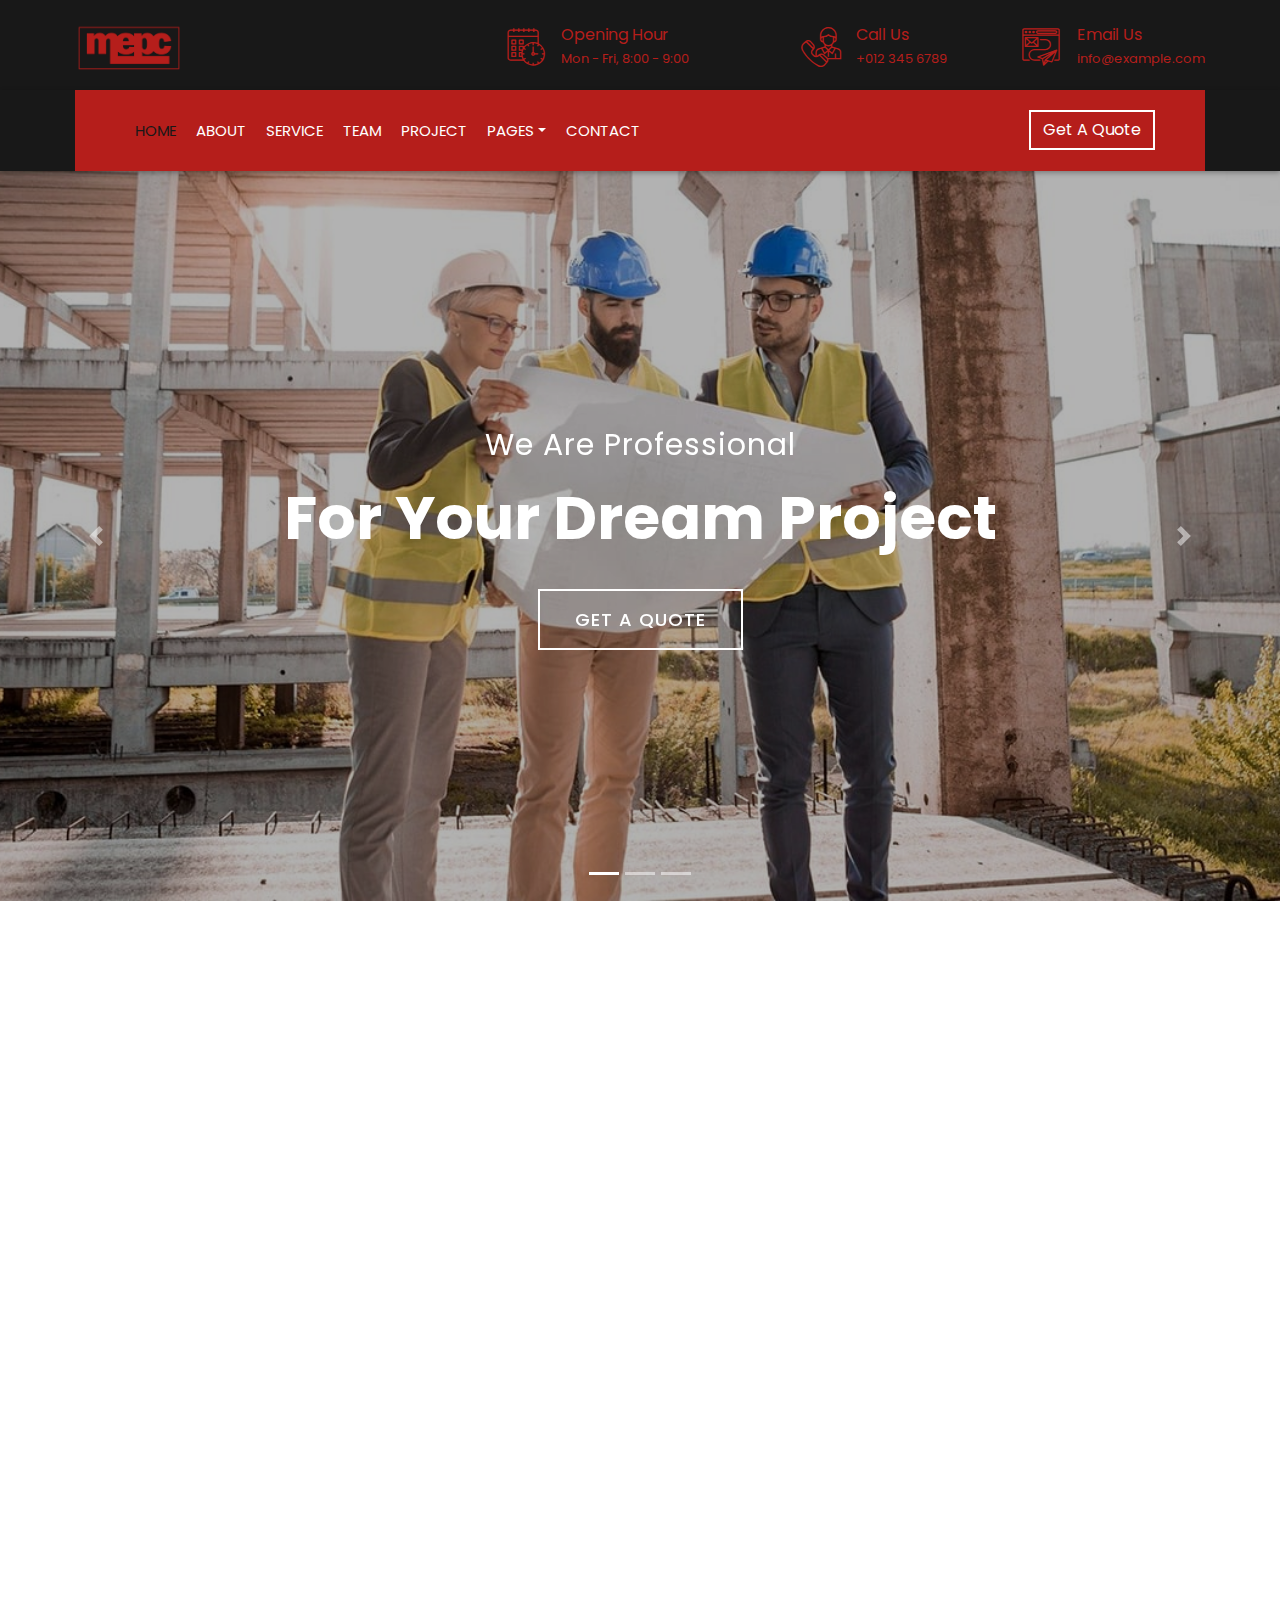
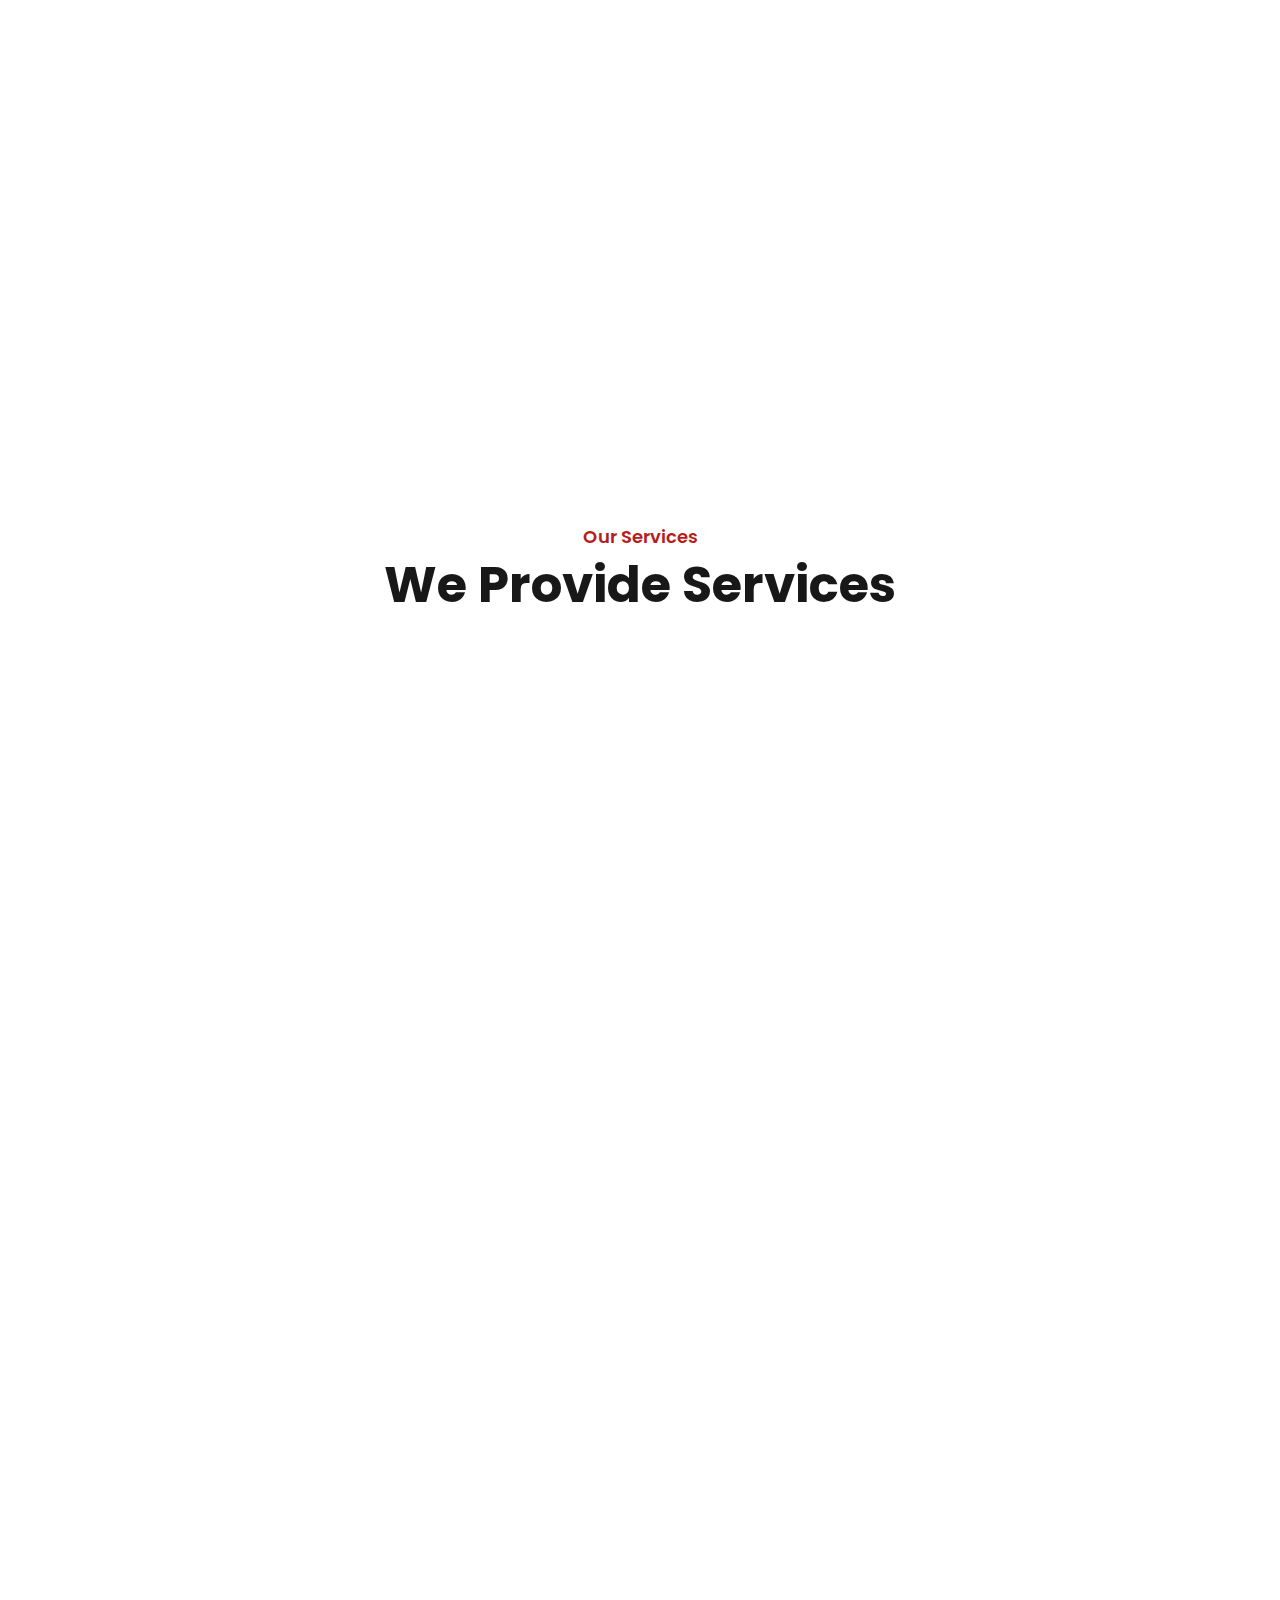
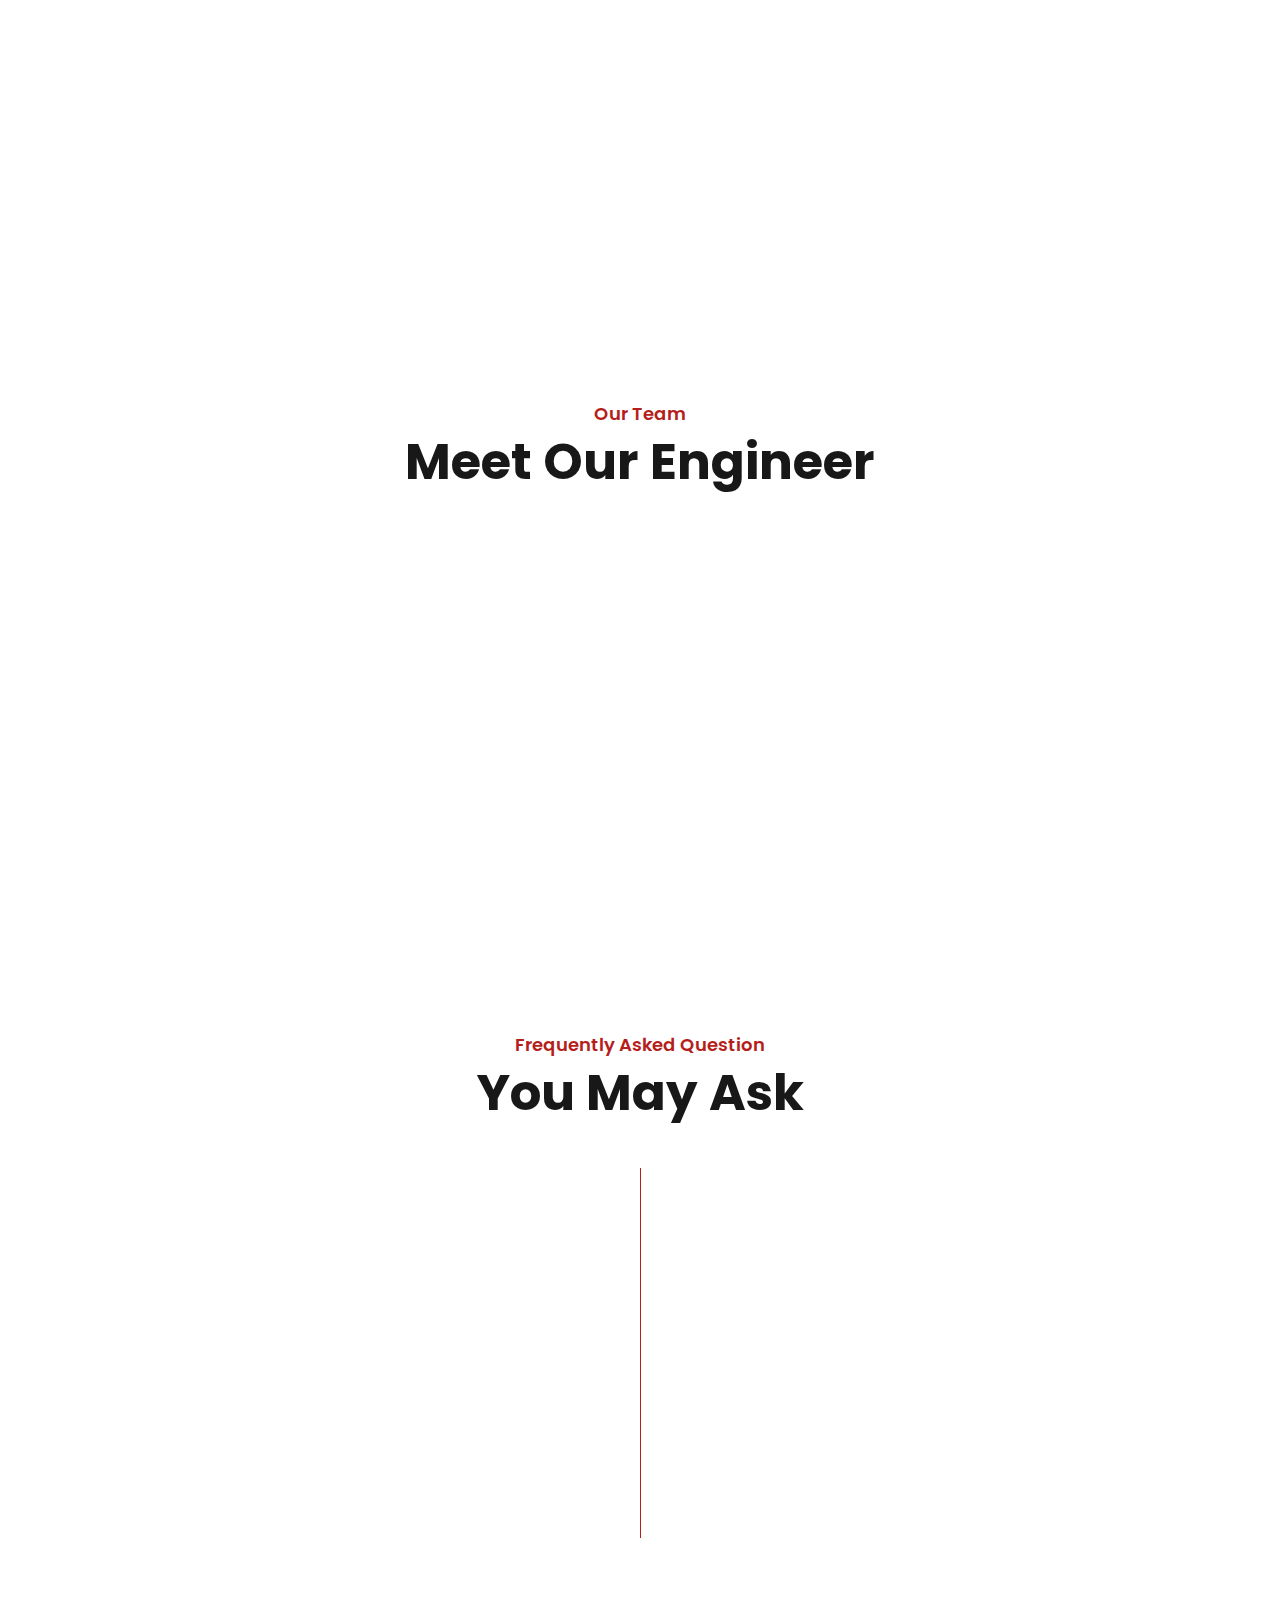
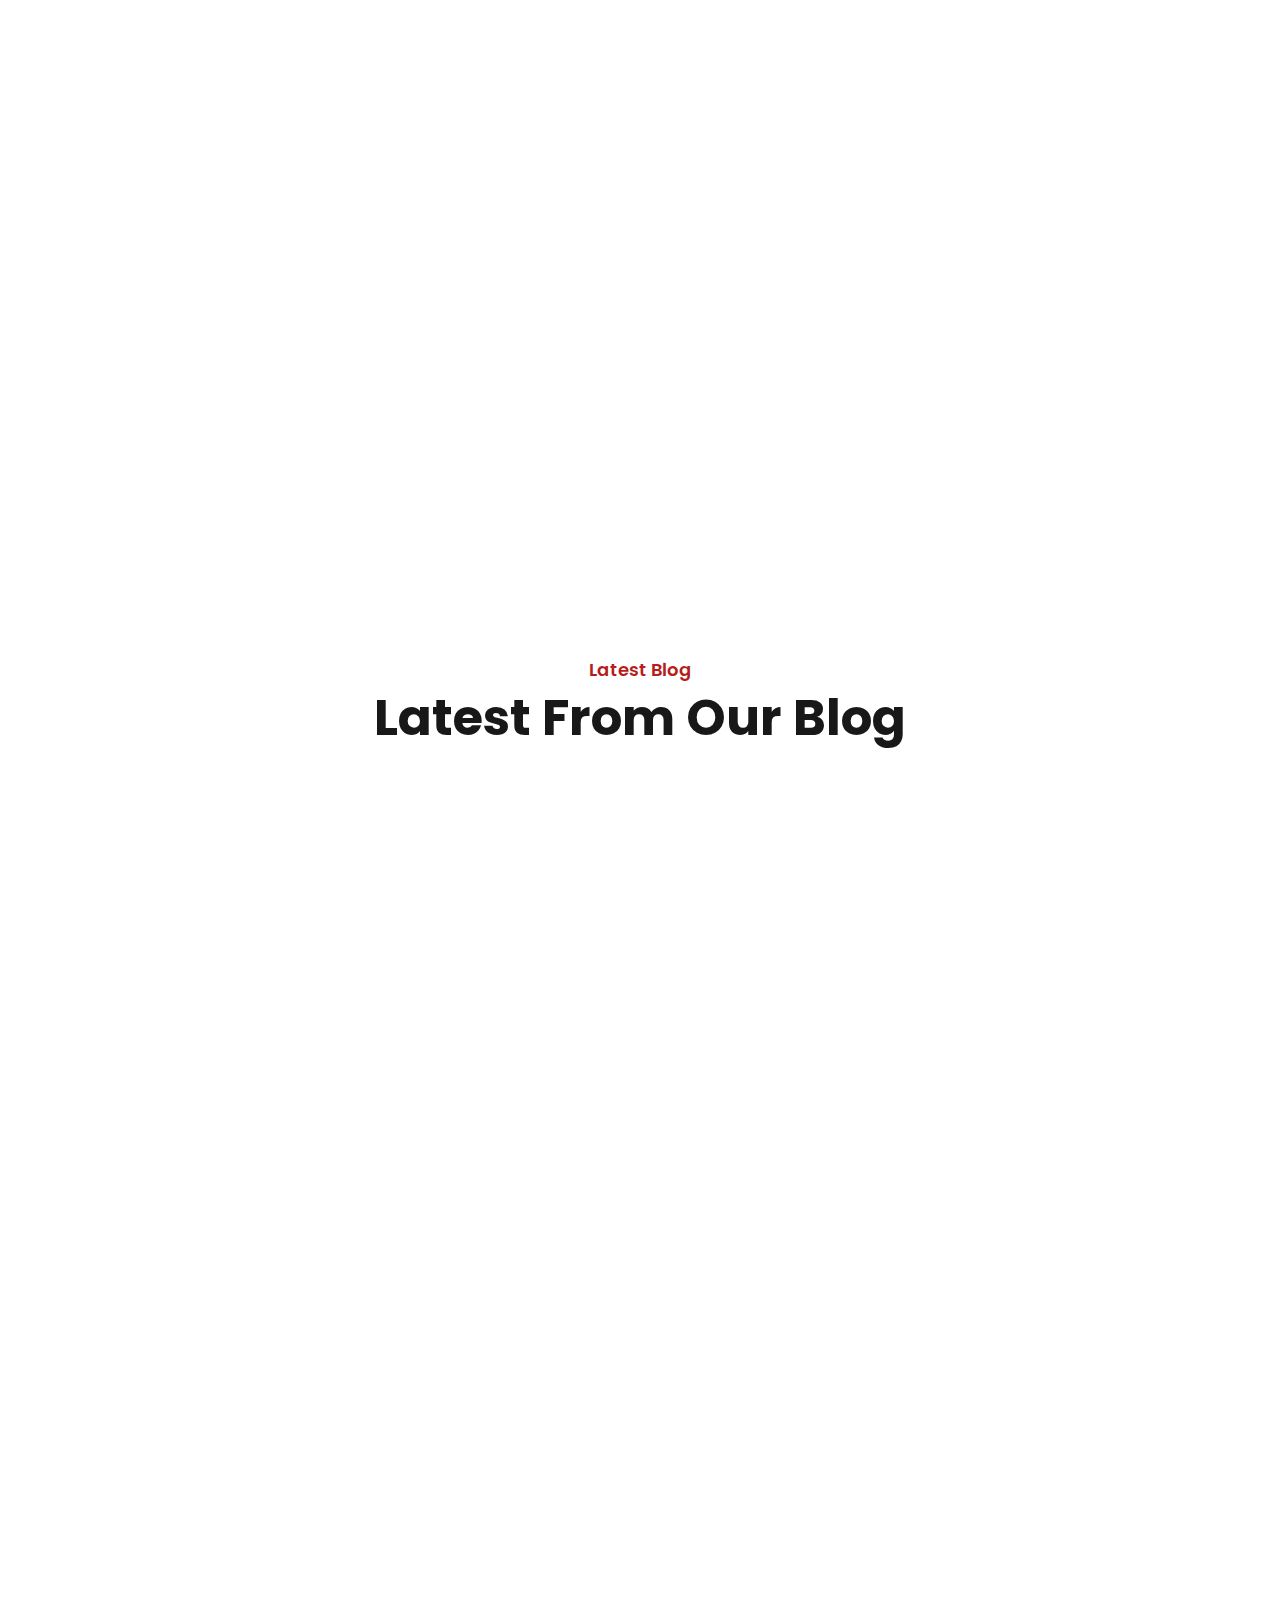
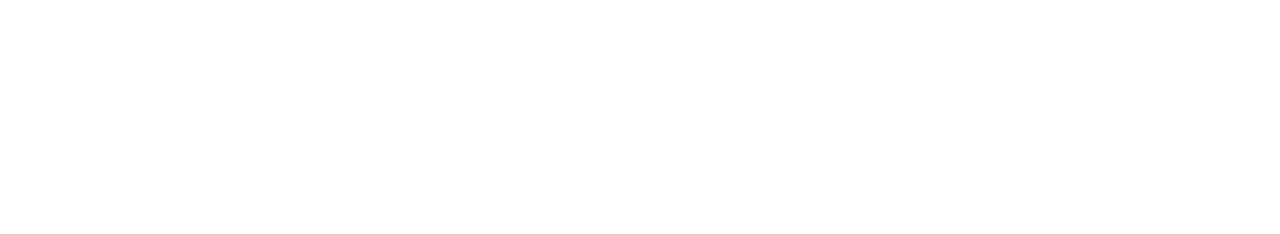
==== commit 4e6b97a3: "some fix" ====
--- a/index.html
+++ b/index.html
@@ -351,13 +351,13 @@
 
       <!-- Service Start -->
       <div class="service">
-        <div class="container">
+        <div class="container ">
           <div class="section-header text-center">
             <p>Our Services</p>
             <h2>We Provide Services</h2>
           </div>
           <div class="row">
-            <div class="col-lg-4 col-md-6 wow fadeInUp" data-wow-delay="0.1s">
+            <div class="col-lg-3 col-md-6 wow fadeInUp" data-wow-delay="0.1s">
               <div class="service-item">
                 <div class="service-img">
                   <img src="img/service-1.jpg" alt="Image" />
@@ -381,7 +381,7 @@
                 </div>
               </div>
             </div>
-            <div class="col-lg-4 col-md-6 wow fadeInUp" data-wow-delay="0.2s">
+            <div class="col-lg-3 col-md-6 wow fadeInUp" data-wow-delay="0.2s">
               <div class="service-item">
                 <div class="service-img">
                   <img src="img/service-2.jpg" alt="Image" />
@@ -405,7 +405,7 @@
                 </div>
               </div>
             </div>
-            <div class="col-lg-4 col-md-6 wow fadeInUp" data-wow-delay="0.3s">
+            <div class="col-lg-3 col-md-6 wow fadeInUp" data-wow-delay="0.3s">
               <div class="service-item">
                 <div class="service-img">
                   <img src="img/service-3.jpg" alt="Image" />
@@ -429,7 +429,31 @@
                 </div>
               </div>
             </div>
-            <div class="col-lg-4 col-md-6 wow fadeInUp" data-wow-delay="0.4s">
+            <div class="col-lg-3 col-md-6 wow fadeInUp" data-wow-delay="0.4s">
+              <div class="service-item">
+                <div class="service-img">
+                  <img src="img/service-5.jpg" alt="Image" />
+                  <div class="service-overlay">
+                    <p>
+                      Lorem ipsum dolor sit amet, consectetur adipiscing elit.
+                      Phasellus nec pretium mi. Curabitur facilisis ornare velit
+                      non vulputate. Aliquam metus tortor, auctor id gravida
+                      condimentum, viverra quis sem.
+                    </p>
+                  </div>
+                </div>
+                <div class="service-text">
+                  <h3>Fixing & Support</h3>
+                  <a
+                    class="btn"
+                    href="img/service-5.jpg"
+                    data-lightbox="service"
+                    >+</a
+                  >
+                </div>
+              </div>
+            </div>
+            <div class="col-lg-3 col-md-6 wow fadeInUp" data-wow-delay="0.5s">
               <div class="service-item">
                 <div class="service-img">
                   <img src="img/service-4.jpg" alt="Image" />
@@ -453,7 +477,7 @@
                 </div>
               </div>
             </div>
-            <div class="col-lg-4 col-md-6 wow fadeInUp" data-wow-delay="0.5s">
+            <div class="col-lg-3 col-md-6 wow fadeInUp" data-wow-delay="0.6s">
               <div class="service-item">
                 <div class="service-img">
                   <img src="img/service-5.jpg" alt="Image" />
@@ -477,7 +501,31 @@
                 </div>
               </div>
             </div>
-            <div class="col-lg-4 col-md-6 wow fadeInUp" data-wow-delay="0.6s">
+            <div class="col-lg-3 col-md-6 wow fadeInUp" data-wow-delay="0.7s">
+              <div class="service-item">
+                <div class="service-img">
+                  <img src="img/service-2.jpg" alt="Image" />
+                  <div class="service-overlay">
+                    <p>
+                      Lorem ipsum dolor sit amet, consectetur adipiscing elit.
+                      Phasellus nec pretium mi. Curabitur facilisis ornare velit
+                      non vulputate. Aliquam metus tortor, auctor id gravida
+                      condimentum, viverra quis sem.
+                    </p>
+                  </div>
+                </div>
+                <div class="service-text">
+                  <h3>House Renovation</h3>
+                  <a
+                    class="btn"
+                    href="img/service-2.jpg"
+                    data-lightbox="service"
+                    >+</a
+                  >
+                </div>
+              </div>
+            </div>
+            <div class="col-lg-3 col-md-6 wow fadeInUp" data-wow-delay="0.8s">
               <div class="service-item">
                 <div class="service-img">
                   <img src="img/service-6.jpg" alt="Image" />
@@ -1049,7 +1097,7 @@
             <h2>Latest From Our Blog</h2>
           </div>
           <div class="row">
-            <div class="col-lg-4 col-md-6 wow fadeInUp" data-wow-delay="0.2s">
+            <div class="col-lg-3 col-md-6 wow fadeInUp" data-wow-delay="0.2s">
               <div class="blog-item">
                 <div class="blog-img">
                   <img src="img/blog-1.jpg" alt="Image" />
@@ -1071,7 +1119,7 @@
                 </div>
               </div>
             </div>
-            <div class="col-lg-4 col-md-6 wow fadeInUp">
+            <div class="col-lg-3 col-md-6 wow fadeInUp">
               <div class="blog-item">
                 <div class="blog-img">
                   <img src="img/blog-2.jpg" alt="Image" />
@@ -1093,10 +1141,32 @@
                 </div>
               </div>
             </div>
-            <div class="col-lg-4 col-md-6 wow fadeInUp" data-wow-delay="0.2s">
+            <div class="col-lg-3 col-md-6 wow fadeInUp">
               <div class="blog-item">
                 <div class="blog-img">
                   <img src="img/blog-3.jpg" alt="Image" />
+                </div>
+                <div class="blog-title">
+                  <h3>Lorem ipsum dolor sit</h3>
+                  <a class="btn" href="">+</a>
+                </div>
+                <div class="blog-meta">
+                  <p>By<a href="">Admin</a></p>
+                  <p>In<a href="">Construction</a></p>
+                </div>
+                <div class="blog-text">
+                  <p>
+                    Lorem ipsum dolor sit amet elit. Phasellus nec pretium mi.
+                    Curabitur facilisis ornare velit non vulputate. Aliquam
+                    metus tortor
+                  </p>
+                </div>
+              </div>
+            </div>
+            <div class="col-lg-3 col-md-6 wow fadeInUp" data-wow-delay="0.2s">
+              <div class="blog-item">
+                <div class="blog-img">
+                  <img src="img/blog-2.jpg" alt="Image" />
                 </div>
                 <div class="blog-title">
                   <h3>Lorem ipsum dolor sit</h3>
--- a/css/style.css
+++ b/css/style.css
@@ -212,6 +212,10 @@
     border-color: #b51e1b;
 }
 
+.exer{
+  min-width: 1400px !important;
+}
+
 @media (min-width: 992px) {
     .nav-bar {
         padding: 0 75px;
@@ -222,7 +226,7 @@
     }
     
     .nav-bar .navbar {
-        padding: 20px;
+        padding: 20px 50px;
     }
     
     .nav-bar .navbar-brand {
